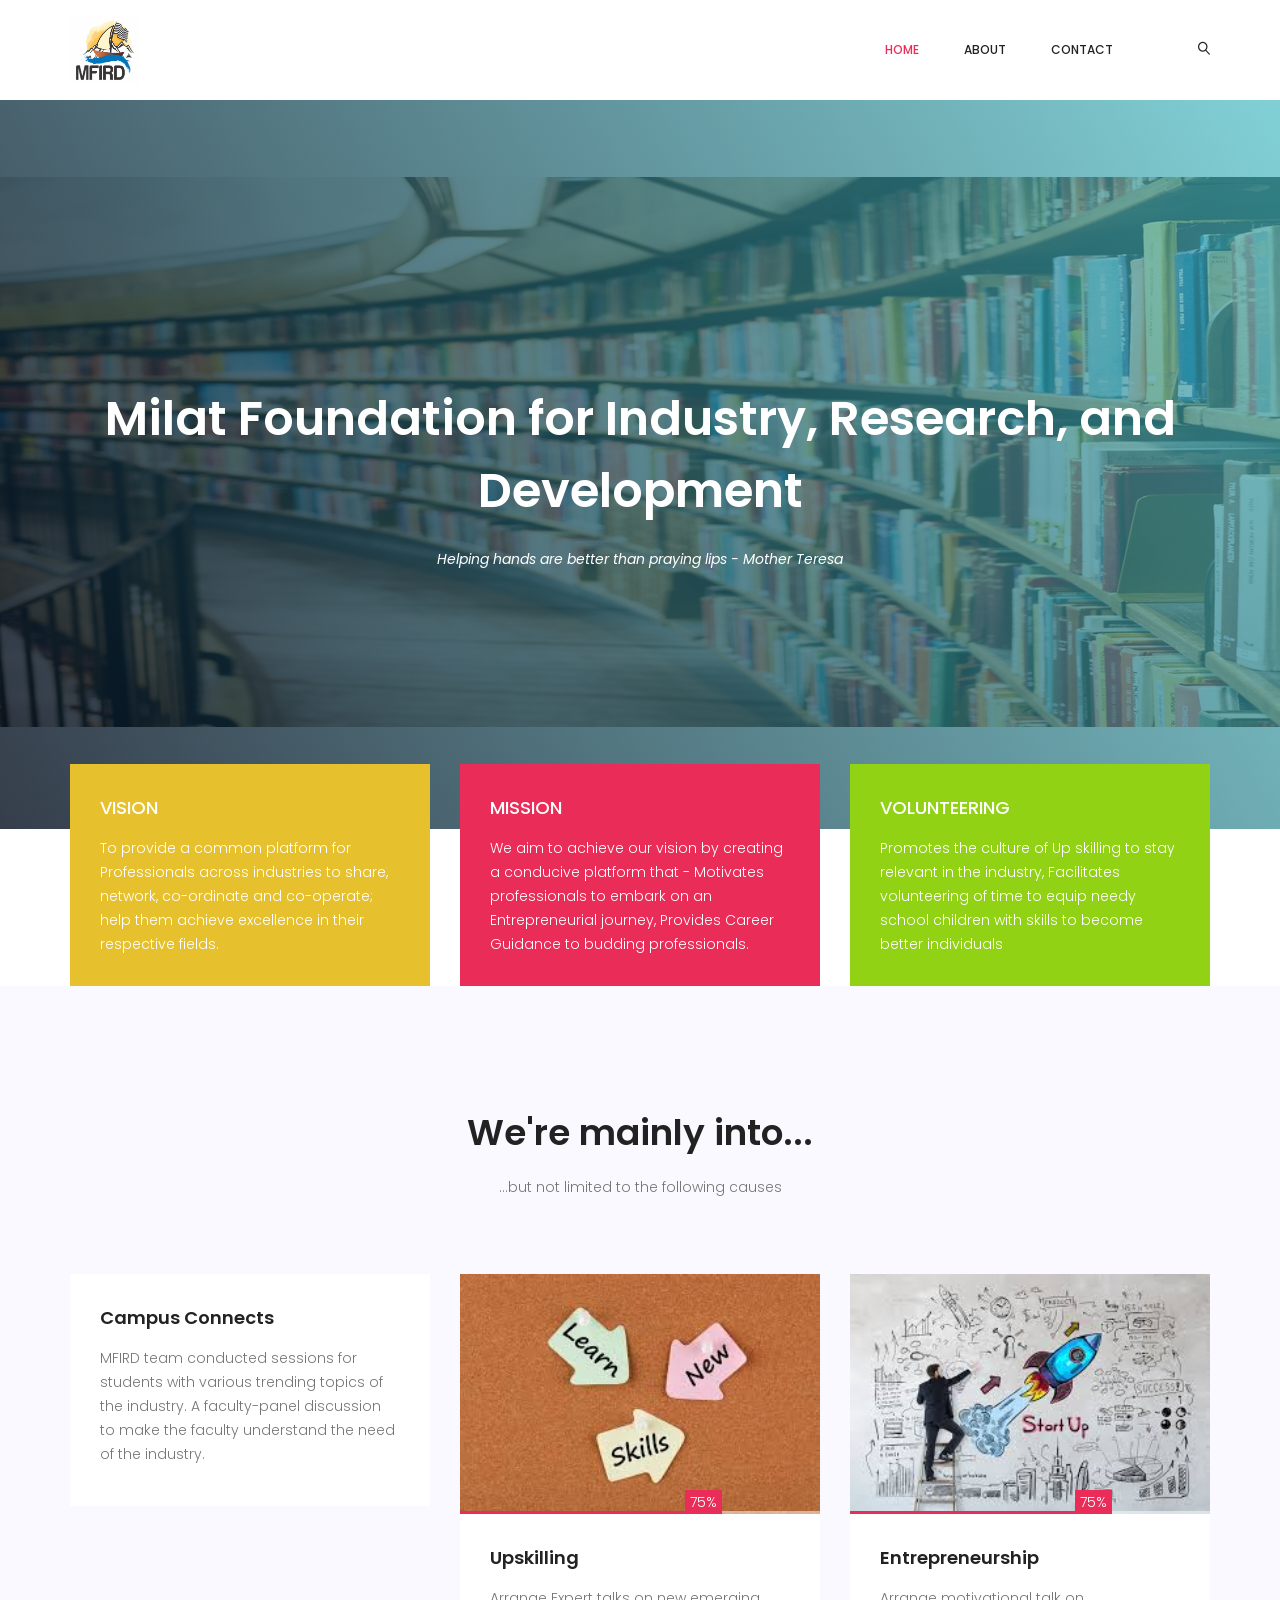
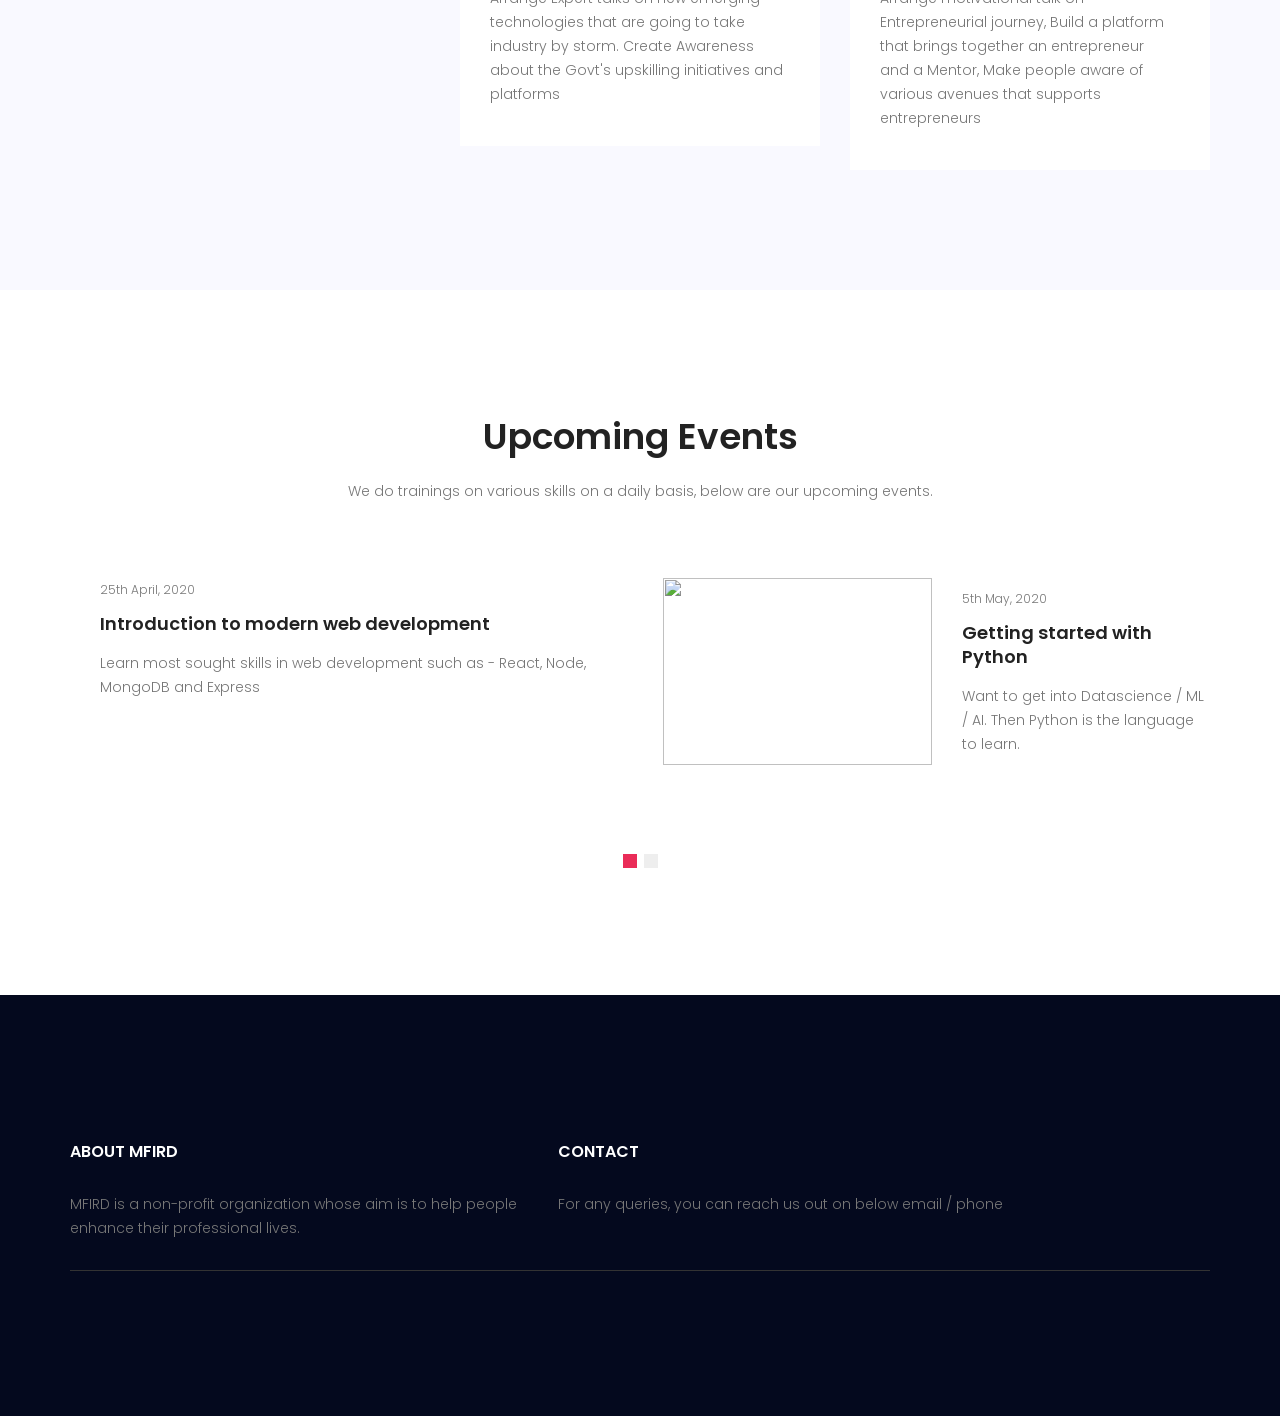
==== index.html @ f506bc78 "updated images and content" ====
<!DOCTYPE html>
<html lang="en">
  <head>
    <!-- Required meta tags -->
    <meta charset="utf-8" />
    <meta
      name="viewport"
      content="width=device-width, initial-scale=1, shrink-to-fit=no"
    />
    <link rel="icon" href="img/favicon.png" type="image/png" />
    <title>
      MFIRD - Milat Foundation for Industry, Research, and Development
    </title>
    <!-- Bootstrap CSS -->
    <link rel="stylesheet" href="css/bootstrap.css" />
    <link rel="stylesheet" href="vendors/linericon/style.css" />
    <link rel="stylesheet" href="css/font-awesome.min.css" />
    <link rel="stylesheet" href="vendors/owl-carousel/owl.carousel.min.css" />
    <link rel="stylesheet" href="vendors/lightbox/simpleLightbox.css" />
    <link rel="stylesheet" href="vendors/nice-select/css/nice-select.css" />
    <link rel="stylesheet" href="vendors/animate-css/animate.css" />
    <!-- main css -->
    <link rel="stylesheet" href="css/style.css" />
    <link rel="stylesheet" href="css/responsive.css" />
  </head>
  <body>
    <!--================Header Menu Area =================-->
    <header class="header_area">
      <div class="main_menu">
        <nav class="navbar navbar-expand-lg navbar-light">
          <div class="container">
            <!-- Brand and toggle get grouped for better mobile display -->
            <a class="navbar-brand logo_h" href="index.html"
              ><img src="img/logo.png" alt="" width="70px" height="70px"
            /></a>
            <button
              class="navbar-toggler"
              type="button"
              data-toggle="collapse"
              data-target="#navbarSupportedContent"
              aria-controls="navbarSupportedContent"
              aria-expanded="false"
              aria-label="Toggle navigation"
            >
              <span class="icon-bar"></span>
              <span class="icon-bar"></span>
              <span class="icon-bar"></span>
            </button>
            <!-- Collect the nav links, forms, and other content for toggling -->
            <div
              class="collapse navbar-collapse offset"
              id="navbarSupportedContent"
            >
              <ul class="nav navbar-nav menu_nav ml-auto">
                <li class="nav-item active">
                  <a class="nav-link" href="index.html">Home</a>
                </li>
                <li class="nav-item">
                  <a class="nav-link" href="#footer">About</a>
                </li>

                <li class="nav-item">
                  <a class="nav-link" href="#footer">Contact</a>
                </li>
              </ul>
              <ul class="nav navbar-nav navbar-right">
                <li class="nav-item">
                  <a href="#" class="search"
                    ><i class="lnr lnr-magnifier"></i
                  ></a>
                </li>
              </ul>
            </div>
          </div>
        </nav>
      </div>
    </header>
    <!--================Header Menu Area =================-->

    <!--================Home Banner Area =================-->
    <section class="home_banner_area">
      <div class="banner_inner d-flex align-items-center">
        <div
          class="overlay bg-parallax"
          data-stellar-ratio="0.9"
          data-stellar-vertical-offset="0"
          data-background=""
        ></div>
        <div class="container">
          <div class="banner_content text-center">
            <h3>Milat Foundation for Industry, Research, and Development</h3>
            <strong
              ><em>
                Helping hands are better than praying lips - Mother Teresa
              </em></strong
            >
          </div>
        </div>
      </div>
      <div class="donation_area">
        <div class="container">
          <div class="row donation_inner">
            <div class="col-lg-4">
              <div class="dontation_item yellow">
                <div class="media">
                  <div class="media-body">
                    <h4>Vision</h4>
                    <p>
                      To provide a common platform for Professionals across
                      industries to share, network, co-ordinate and co-operate;
                      help them achieve excellence in their respective fields.
                    </p>
                  </div>
                  <!-- <div class="d-flex">
                    <h3>$2.5M</h3>
                  </div> -->
                </div>
              </div>
            </div>
            <div class="col-lg-4">
              <div class="dontation_item pink">
                <div class="media">
                  <div class="media-body">
                    <h4>Mission</h4>
                    <p>
                      We aim to achieve our vision by creating a conducive
                      platform that - Motivates professionals to embark on an
                      Entrepreneurial journey, Provides Career Guidance to
                      budding professionals.
                    </p>
                  </div>
                </div>
              </div>
            </div>
            <div class="col-lg-4">
              <div class="dontation_item green">
                <div class="media">
                  <div class="media-body">
                    <h4>Volunteering</h4>
                    <p>
                      Promotes the culture of Up skilling to stay relevant in
                      the industry, Facilitates volunteering of time to equip
                      needy school children with skills to become better
                      individuals
                    </p>
                  </div>
                </div>
              </div>
            </div>
          </div>
        </div>
      </div>
    </section>
    <!--================End Home Banner Area =================-->

    <!--================Welcome Area =================-->
    <!-- <section class="welcome_area p_120">
      <div class="container">
        <div class="row welcome_inner">
          <div class="col-lg-6">
            <div class="welcome_text">
              <h4>Welcome to MFIRD</h4>
              <p>
                inappropriate behavior is often laughed off as “boys will be
                boys,” women face higher conduct standards especially in the
                workplace. That’s why it’s crucial that, as women, our behavior
                on the job is beyond reproach. inappropriate behavior is often
                laughed.
              </p>
              <div class="row">
                <div class="col-sm-4">
                  <div class="wel_item">
                    <i class="lnr lnr-database"></i>
                    <h4>$2.5M</h4>
                    <p>Total Donation</p>
                  </div>
                </div>
                <div class="col-sm-4">
                  <div class="wel_item">
                    <i class="lnr lnr-book"></i>
                    <h4>1465</h4>
                    <p>Total Projects</p>
                  </div>
                </div>
                <div class="col-sm-4">
                  <div class="wel_item">
                    <i class="lnr lnr-users"></i>
                    <h4>3965</h4>
                    <p>Total Volunteers</p>
                  </div>
                </div>
              </div>
            </div>
          </div>
          <div class="col-lg-6">
            <div class="welcome_img">
              <img class="img-fluid" src="img/welcome-img.jpg" alt="" />
            </div>
          </div>
        </div>
      </div>
    </section> -->
    <!--================End Welcome Area =================-->

    <!--================Causes Area =================-->
    <section class="causes_area p_120">
      <div class="container">
        <div class="main_title">
          <h2>We're mainly into...</h2>
          <p>
            ...but not limited to the following causes
          </p>
        </div>
        <div class="causes_slider owl-carousel">
          <div class="item">
            <div class="causes_item">
              <div class="causes_img">
                <img
                  class="img-fluid"
                  src="https://encrypted-tbn0.gstatic.com/images?q=tbn%3AANd9GcSnW6VqRsx57xWehWd-14Gj8EfPF8Duj2B5ZmjjX2thns8sEFFL&usqp=CAU"
                  alt=""
                />
                <div class="c_parcent">
                  <span></span>
                </div>
              </div>
              <div class="causes_text">
                <h4>Campus Connects</h4>
                <p>
                  MFIRD team conducted sessions for students with various
                  trending topics of the industry. A faculty-panel discussion to
                  make the faculty understand the need of the industry.
                </p>
              </div>
              <!-- <div class="causes_bottom">
                <a href="#">Raised: $50,689</a>
                <a href="#">Total Need: $500k</a>
              </div> -->
            </div>
          </div>
          <div class="item">
            <div class="causes_item">
              <div class="causes_img">
                <img
                  class="img-fluid"
                  src="[data-uri]"
                  alt=""
                />
                <div class="c_parcent">
                  <span></span>
                </div>
              </div>
              <div class="causes_text">
                <h4>Upskilling</h4>
                <p>
                  Arrange Expert talks on new emerging technologies that are
                  going to take industry by storm. Create Awareness about the
                  Govt's upskilling initiatives and platforms
                </p>
              </div>
              <!-- <div class="causes_bottom">
                <a href="#">Raised: $50,689</a>
                <a href="#">Total Need: $500k</a>
              </div> -->
            </div>
          </div>
          <div class="item">
            <div class="causes_item">
              <div class="causes_img">
                <img
                  class="img-fluid"
                  src="[data-uri]"
                  alt=""
                />
                <div class="c_parcent">
                  <span></span>
                </div>
              </div>
              <div class="causes_text">
                <h4>Entrepreneurship</h4>
                <p>
                  Arrange motivational talk on Entrepreneurial journey, Build a
                  platform that brings together an entrepreneur and a Mentor,
                  Make people aware of various avenues that supports
                  entrepreneurs
                </p>
              </div>
              <!-- <div class="causes_bottom">
                <a href="#">Raised: $50,689</a>
                <a href="#">Total Need: $500k</a>
              </div> -->
            </div>
          </div>
        </div>
      </div>
    </section>
    <!--================End Causes Area =================-->

    <!--================Feature Area =================-->
    <!-- <section class="feature_area p_120">
      <div
        class="overlay bg-parallax"
        data-stellar-ratio="0.9"
        data-stellar-vertical-offset="0"
        data-background=""
      ></div>
      <div class="container">
        <div class="white_title">
          <h2>Our Key Features</h2>
          <p>
            The French Revolution constituted for the conscience of the dominant
            aristocratic class a fall from innocence, and upturning of the
            natural chain of events that resounded.
          </p>
        </div>
        <div class="row feature_inner">
          <div class="col-lg-4">
            <div class="feature_item">
              <i class="lnr lnr-diamond"></i>
              <h4>Sponsorship</h4>
              <p>
                The French Revolutioncons tituted for the conscience of the
                dominant. aristocr atic class a fall from.
              </p>
            </div>
          </div>
          <div class="col-lg-4">
            <div class="feature_item">
              <i class="lnr lnr-coffee-cup"></i>
              <h4>Donate Amount</h4>
              <p>
                The French Revolutioncons tituted for the conscience of the
                dominant. aristocr atic class a fall from.
              </p>
            </div>
          </div>
          <div class="col-lg-4">
            <div class="feature_item">
              <i class="lnr lnr-wheelchair"></i>
              <h4>Become a Volunteer</h4>
              <p>
                The French Revolutioncons tituted for the conscience of the
                dominant. aristocr atic class a fall from.
              </p>
            </div>
          </div>
        </div>
      </div>
    </section> -->
    <!--================End Feature Area =================-->

    <!--================Event Area =================-->
    <section class="event_area p_120">
      <div class="container">
        <div class="main_title">
          <h2>Upcoming Events</h2>
          <p>
            We do trainings on various skills on a daily basis, below are our
            upcoming events.
          </p>
        </div>
        <div class="event_slider owl-carousel">
          <div class="item">
            <div class="event_item">
              <div class="media">
                <div class="d-flex">
                  <img
                    src="https://encrypted-tbn0.gstatic.com/images?q=tbn%3AANd9GcTiH41qic3zKCAn82BoVUAC78SVMMmfZrrcX10XtluylK_Kvw8k&usqp=CAU"
                    alt=""
                  />
                </div>
                <div class="media-body">
                  <a href="#">25th April, 2020</a>
                  <a href="event-details.html"
                    ><h4>Introduction to modern web development</h4></a
                  >
                  <p>
                    Learn most sought skills in web development such as - React,
                    Node, MongoDB and Express
                  </p>
                </div>
              </div>
            </div>
          </div>
          <div class="item">
            <div class="event_item">
              <div class="media">
                <div class="d-flex">
                  <img
                    src="https://encrypted-tbn0.gstatic.com/images?q=tbn%3AANd9GcQXhdmjZXWXWd3ZYklazaaqPcRksCXekVZwYDDXlwvmF8J8y0pe&usqp=CAU"
                    alt=""
                    width="269px"
                    height="187px"
                  />
                </div>
                <div class="media-body">
                  <a href="#">5th May, 2020</a>
                  <a href="#"><h4>Getting started with Python</h4></a>
                  <p>
                    Want to get into Datascience / ML / AI. Then Python is the
                    language to learn.
                  </p>
                </div>
              </div>
            </div>
          </div>
          <div class="item">
            <div class="event_item">
              <div class="media">
                <div class="d-flex">
                  <img
                    src="[data-uri]"
                    alt=""
                    width="269px"
                    height="187px"
                  />
                </div>
                <div class="media-body">
                  <a href="#">10th May, 2020</a>
                  <a href="#"><h4>Cracking the codes - Ethical Hacking</h4></a>
                  <p>
                    Interested in peneteration testing / vulnerability checks of
                    various apps? Then this course gives an hands on
                    introduction for the same
                  </p>
                </div>
              </div>
            </div>
          </div>
        </div>
      </div>
    </section>
    <!--================End Event Area =================-->

    <!--================Testimonials Area =================-->
    <!-- <section class="testimonials_area p_120">
      <div class="container">
        <div class="row testimonials_inner">
          <div class="col-lg-4">
            <div class="testi_left_text">
              <h4>Testimonial from our Donors</h4>
              <p>
                Las Vegas has more than 100,000 hotel rooms to choose from.
                There is something for every budget, and enough.
              </p>
            </div>
          </div>
          <div class="col-lg-8">
            <div class="testi_slider owl-carousel">
              <div class="item">
                <div class="testi_item">
                  <img src="img/testimonials/testi-1.png" alt="" />
                  <p>
                    It won’t be a bigger problem to find one video game lover in
                    your neighbor. Since the introduction of Virtual Game, it
                    has been achieving great heights so far as its
                  </p>
                  <h4>Cordelia Barton</h4>
                  <h6>CEO at Google</h6>
                </div>
              </div>
              <div class="item">
                <div class="testi_item">
                  <img src="img/testimonials/testi-2.png" alt="" />
                  <p>
                    It won’t be a bigger problem to find one video game lover in
                    your neighbor. Since the introduction of Virtual Game, it
                    has been achieving great heights so far as its
                  </p>
                  <h4>Cordelia Barton</h4>
                  <h6>CEO at Google</h6>
                </div>
              </div>
              <div class="item">
                <div class="testi_item">
                  <img src="img/testimonials/testi-1.png" alt="" />
                  <p>
                    It won’t be a bigger problem to find one video game lover in
                    your neighbor. Since the introduction of Virtual Game, it
                    has been achieving great heights so far as its
                  </p>
                  <h4>Cordelia Barton</h4>
                  <h6>CEO at Google</h6>
                </div>
              </div>
              <div class="item">
                <div class="testi_item">
                  <img src="img/testimonials/testi-2.png" alt="" />
                  <p>
                    It won’t be a bigger problem to find one video game lover in
                    your neighbor. Since the introduction of Virtual Game, it
                    has been achieving great heights so far as its
                  </p>
                  <h4>Cordelia Barton</h4>
                  <h6>CEO at Google</h6>
                </div>
              </div>
              <div class="item">
                <div class="testi_item">
                  <img src="img/testimonials/testi-1.png" alt="" />
                  <p>
                    It won’t be a bigger problem to find one video game lover in
                    your neighbor. Since the introduction of Virtual Game, it
                    has been achieving great heights so far as its
                  </p>
                  <h4>Cordelia Barton</h4>
                  <h6>CEO at Google</h6>
                </div>
              </div>
              <div class="item">
                <div class="testi_item">
                  <img src="img/testimonials/testi-2.png" alt="" />
                  <p>
                    It won’t be a bigger problem to find one video game lover in
                    your neighbor. Since the introduction of Virtual Game, it
                    has been achieving great heights so far as its
                  </p>
                  <h4>Cordelia Barton</h4>
                  <h6>CEO at Google</h6>
                </div>
              </div>
            </div>
          </div>
        </div>
      </div>
    </section> -->
    <!--================End Testimonials Area =================-->

    <!--================Clients Logo Area =================-->
    <!-- <section class="clients_logo_area">
      <div class="container">
        <div class="clients_slider owl-carousel">
          <div class="item">
            <img src="img/clients-logo/c-logo-1.png" alt="" />
          </div>
          <div class="item">
            <img src="img/clients-logo/c-logo-2.png" alt="" />
          </div>
          <div class="item">
            <img src="img/clients-logo/c-logo-3.png" alt="" />
          </div>
          <div class="item">
            <img src="img/clients-logo/c-logo-4.png" alt="" />
          </div>
          <div class="item">
            <img src="img/clients-logo/c-logo-5.png" alt="" />
          </div>
        </div>
      </div>
    </section> -->
    <!--================End Clients Logo Area =================-->

    <!--================ start footer Area  =================-->
    <footer class="footer-area section_gap" id="footer">
      <div class="container">
        <div class="row">
          <div class="col-lg-5 col-md-6 col-sm-6">
            <div class="single-footer-widget">
              <h6 class="footer_title">About MFIRD</h6>
              <p>
                MFIRD is a non-profit organization whose aim is to help people
                enhance their professional lives.
              </p>
            </div>
          </div>

          <div class="col-lg- col-md-6 col-sm-6">
            <div class="single-footer-widget">
              <h6 class="footer_title">Contact</h6>
              <p>
                For any queries, you can reach us out on below email / phone
              </p>
            </div>
          </div>
        </div>
        <div class="border_line"></div>
      </div>
    </footer>
    <!--================ End footer Area  =================-->

    <!-- Optional JavaScript -->
    <!-- jQuery first, then Popper.js, then Bootstrap JS -->
    <script src="js/jquery-3.2.1.min.js"></script>
    <script src="js/popper.js"></script>
    <script src="js/bootstrap.min.js"></script>
    <script src="js/stellar.js"></script>
    <script src="vendors/lightbox/simpleLightbox.min.js"></script>
    <script src="vendors/nice-select/js/jquery.nice-select.min.js"></script>
    <script src="vendors/isotope/imagesloaded.pkgd.min.js"></script>
    <script src="vendors/isotope/isotope-min.js"></script>
    <script src="vendors/owl-carousel/owl.carousel.min.js"></script>
    <script src="js/jquery.ajaxchimp.min.js"></script>
    <script src="js/mail-script.js"></script>
    <script src="js/theme.js"></script>
  </body>
</html>
---- vendors/linericon/style.css ----
@font-face {
	font-family: 'Linearicons-Free';
	src:url('fonts/Linearicons-Free.eot?w118d');
	src:url('fonts/Linearicons-Free.eot?#iefixw118d') format('embedded-opentype'),
		url('fonts/Linearicons-Free.woff2?w118d') format('woff2'),
		url('fonts/Linearicons-Free.woff?w118d') format('woff'),
		url('fonts/Linearicons-Free.ttf?w118d') format('truetype'),
		url('fonts/Linearicons-Free.svg?w118d#Linearicons-Free') format('svg');
	font-weight: normal;
	font-style: normal;
}

.lnr {
	font-family: 'Linearicons-Free';
	speak: none;
	font-style: normal;
	font-weight: normal;
	font-variant: normal;
	text-transform: none;
	line-height: 1;

	/* Better Font Rendering =========== */
	-webkit-font-smoothing: antialiased;
	-moz-osx-font-smoothing: grayscale;
}

.lnr-home:before {
	content: "\e800";
}
.lnr-apartment:before {
	content: "\e801";
}
.lnr-pencil:before {
	content: "\e802";
}
.lnr-magic-wand:before {
	content: "\e803";
}
.lnr-drop:before {
	content: "\e804";
}
.lnr-lighter:before {
	content: "\e805";
}
.lnr-poop:before {
	content: "\e806";
}
.lnr-sun:before {
	content: "\e807";
}
.lnr-moon:before {
	content: "\e808";
}
.lnr-cloud:before {
	content: "\e809";
}
.lnr-cloud-upload:before {
	content: "\e80a";
}
.lnr-cloud-download:before {
	content: "\e80b";
}
.lnr-cloud-sync:before {
	content: "\e80c";
}
.lnr-cloud-check:before {
	content: "\e80d";
}
.lnr-database:before {
	content: "\e80e";
}
.lnr-lock:before {
	content: "\e80f";
}
.lnr-cog:before {
	content: "\e810";
}
.lnr-trash:before {
	content: "\e811";
}
.lnr-dice:before {
	content: "\e812";
}
.lnr-heart:before {
	content: "\e813";
}
.lnr-star:before {
	content: "\e814";
}
.lnr-star-half:before {
	content: "\e815";
}
.lnr-star-empty:before {
	content: "\e816";
}
.lnr-flag:before {
	content: "\e817";
}
.lnr-envelope:before {
	content: "\e818";
}
.lnr-paperclip:before {
	content: "\e819";
}
.lnr-inbox:before {
	content: "\e81a";
}
.lnr-eye:before {
	content: "\e81b";
}
.lnr-printer:before {
	content: "\e81c";
}
.lnr-file-empty:before {
	content: "\e81d";
}
.lnr-file-add:before {
	content: "\e81e";
}
.lnr-enter:before {
	content: "\e81f";
}
.lnr-exit:before {
	content: "\e820";
}
.lnr-graduation-hat:before {
	content: "\e821";
}
.lnr-license:before {
	content: "\e822";
}
.lnr-music-note:before {
	content: "\e823";
}
.lnr-film-play:before {
	content: "\e824";
}
.lnr-camera-video:before {
	content: "\e825";
}
.lnr-camera:before {
	content: "\e826";
}
.lnr-picture:before {
	content: "\e827";
}
.lnr-book:before {
	content: "\e828";
}
.lnr-bookmark:before {
	content: "\e829";
}
.lnr-user:before {
	content: "\e82a";
}
.lnr-users:before {
	content: "\e82b";
}
.lnr-shirt:before {
	content: "\e82c";
}
.lnr-store:before {
	content: "\e82d";
}
.lnr-cart:before {
	content: "\e82e";
}
.lnr-tag:before {
	content: "\e82f";
}
.lnr-phone-handset:before {
	content: "\e830";
}
.lnr-phone:before {
	content: "\e831";
}
.lnr-pushpin:before {
	content: "\e832";
}
.lnr-map-marker:before {
	content: "\e833";
}
.lnr-map:before {
	content: "\e834";
}
.lnr-location:before {
	content: "\e835";
}
.lnr-calendar-full:before {
	content: "\e836";
}
.lnr-keyboard:before {
	content: "\e837";
}
.lnr-spell-check:before {
	content: "\e838";
}
.lnr-screen:before {
	content: "\e839";
}
.lnr-smartphone:before {
	content: "\e83a";
}
.lnr-tablet:before {
	content: "\e83b";
}
.lnr-laptop:before {
	content: "\e83c";
}
.lnr-laptop-phone:before {
	content: "\e83d";
}
.lnr-power-switch:before {
	content: "\e83e";
}
.lnr-bubble:before {
	content: "\e83f";
}
.lnr-heart-pulse:before {
	content: "\e840";
}
.lnr-construction:before {
	content: "\e841";
}
.lnr-pie-chart:before {
	content: "\e842";
}
.lnr-chart-bars:before {
	content: "\e843";
}
.lnr-gift:before {
	content: "\e844";
}
.lnr-diamond:before {
	content: "\e845";
}
.lnr-linearicons:before {
	content: "\e846";
}
.lnr-dinner:before {
	content: "\e847";
}
.lnr-coffee-cup:before {
	content: "\e848";
}
.lnr-leaf:before {
	content: "\e849";
}
.lnr-paw:before {
	content: "\e84a";
}
.lnr-rocket:before {
	content: "\e84b";
}
.lnr-briefcase:before {
	content: "\e84c";
}
.lnr-bus:before {
	content: "\e84d";
}
.lnr-car:before {
	content: "\e84e";
}
.lnr-train:before {
	content: "\e84f";
}
.lnr-bicycle:before {
	content: "\e850";
}
.lnr-wheelchair:before {
	content: "\e851";
}
.lnr-select:before {
	content: "\e852";
}
.lnr-earth:before {
	content: "\e853";
}
.lnr-smile:before {
	content: "\e854";
}
.lnr-sad:before {
	content: "\e855";
}
.lnr-neutral:before {
	content: "\e856";
}
.lnr-mustache:before {
	content: "\e857";
}
.lnr-alarm:before {
	content: "\e858";
}
.lnr-bullhorn:before {
	content: "\e859";
}
.lnr-volume-high:before {
	content: "\e85a";
}
.lnr-volume-medium:before {
	content: "\e85b";
}
.lnr-volume-low:before {
	content: "\e85c";
}
.lnr-volume:before {
	content: "\e85d";
}
.lnr-mic:before {
	content: "\e85e";
}
.lnr-hourglass:before {
	content: "\e85f";
}
.lnr-undo:before {
	content: "\e860";
}
.lnr-redo:before {
	content: "\e861";
}
.lnr-sync:before {
	content: "\e862";
}
.lnr-history:before {
	content: "\e863";
}
.lnr-clock:before {
	content: "\e864";
}
.lnr-download:before {
	content: "\e865";
}
.lnr-upload:before {
	content: "\e866";
}
.lnr-enter-down:before {
	content: "\e867";
}
.lnr-exit-up:before {
	content: "\e868";
}
.lnr-bug:before {
	content: "\e869";
}
.lnr-code:before {
	content: "\e86a";
}
.lnr-link:before {
	content: "\e86b";
}
.lnr-unlink:before {
	content: "\e86c";
}
.lnr-thumbs-up:before {
	content: "\e86d";
}
.lnr-thumbs-down:before {
	content: "\e86e";
}
.lnr-magnifier:before {
	content: "\e86f";
}
.lnr-cross:before {
	content: "\e870";
}
.lnr-menu:before {
	content: "\e871";
}
.lnr-list:before {
	content: "\e872";
}
.lnr-chevron-up:before {
	content: "\e873";
}
.lnr-chevron-down:before {
	content: "\e874";
}
.lnr-chevron-left:before {
	content: "\e875";
}
.lnr-chevron-right:before {
	content: "\e876";
}
.lnr-arrow-up:before {
	content: "\e877";
}
.lnr-arrow-down:before {
	content: "\e878";
}
.lnr-arrow-left:before {
	content: "\e879";
}
.lnr-arrow-right:before {
	content: "\e87a";
}
.lnr-move:before {
	content: "\e87b";
}
.lnr-warning:before {
	content: "\e87c";
}
.lnr-question-circle:before {
	content: "\e87d";
}
.lnr-menu-circle:before {
	content: "\e87e";
}
.lnr-checkmark-circle:before {
	content: "\e87f";
}
.lnr-cross-circle:before {
	content: "\e880";
}
.lnr-plus-circle:before {
	content: "\e881";
}
.lnr-circle-minus:before {
	content: "\e882";
}
.lnr-arrow-up-circle:before {
	content: "\e883";
}
.lnr-arrow-down-circle:before {
	content: "\e884";
}
.lnr-arrow-left-circle:before {
	content: "\e885";
}
.lnr-arrow-right-circle:before {
	content: "\e886";
}
.lnr-chevron-up-circle:before {
	content: "\e887";
}
.lnr-chevron-down-circle:before {
	content: "\e888";
}
.lnr-chevron-left-circle:before {
	content: "\e889";
}
.lnr-chevron-right-circle:before {
	content: "\e88a";
}
.lnr-crop:before {
	content: "\e88b";
}
.lnr-frame-expand:before {
	content: "\e88c";
}
.lnr-frame-contract:before {
	content: "\e88d";
}
.lnr-layers:before {
	content: "\e88e";
}
.lnr-funnel:before {
	content: "\e88f";
}
.lnr-text-format:before {
	content: "\e890";
}
.lnr-text-format-remove:before {
	content: "\e891";
}
.lnr-text-size:before {
	content: "\e892";
}
.lnr-bold:before {
	content: "\e893";
}
.lnr-italic:before {
	content: "\e894";
}
.lnr-underline:before {
	content: "\e895";
}
.lnr-strikethrough:before {
	content: "\e896";
}
.lnr-highlight:before {
	content: "\e897";
}
.lnr-text-align-left:before {
	content: "\e898";
}
.lnr-text-align-center:before {
	content: "\e899";
}
.lnr-text-align-right:before {
	content: "\e89a";
}
.lnr-text-align-justify:before {
	content: "\e89b";
}
.lnr-line-spacing:before {
	content: "\e89c";
}
.lnr-indent-increase:before {
	content: "\e89d";
}
.lnr-indent-decrease:before {
	content: "\e89e";
}
.lnr-pilcrow:before {
	content: "\e89f";
}
.lnr-direction-ltr:before {
	content: "\e8a0";
}
.lnr-direction-rtl:before {
	content: "\e8a1";
}
.lnr-page-break:before {
	content: "\e8a2";
}
.lnr-sort-alpha-asc:before {
	content: "\e8a3";
}
.lnr-sort-amount-asc:before {
	content: "\e8a4";
}
.lnr-hand:before {
	content: "\e8a5";
}
.lnr-pointer-up:before {
	content: "\e8a6";
}
.lnr-pointer-right:before {
	content: "\e8a7";
}
.lnr-pointer-down:before {
	content: "\e8a8";
}
.lnr-pointer-left:before {
	content: "\e8a9";
}
---- vendors/lightbox/simpleLightbox.css ----
.slbOverlay, .slbWrapOuter, .slbWrap {
  position: fixed;
  top: 0;
  right: 0;
  bottom: 0;
  left: 0;
}

.slbOverlay {
  overflow: hidden;
  z-index: 2000;
  background-color: #000;
  opacity: 0.7;
  filter: alpha(opacity=70);
  -webkit-animation: slbOverlay 0.5s;
  -moz-animation: slbOverlay 0.5s;
  animation: slbOverlay 0.5s;
}

.slbWrapOuter {
  overflow-x: hidden;
  overflow-y: auto;
  z-index: 2010;
}

.slbWrap {
  position: absolute;
  text-align: center;
}

.slbWrap:before {
  content: "";
  display: inline-block;
  height: 100%;
  vertical-align: middle;
}

.slbContentOuter {
  display: inline-block;
  vertical-align: middle;
  margin: 0px auto;
  padding: 0 1em;
  box-sizing: border-box;
  z-index: 2020;
  text-align: left;
  max-width: 100%;
}

.slbContentEl .slbContentOuter {
  padding: 5em 1em;
}

.slbContent {
  position: relative;
}

.slbContentEl .slbContent {
  -webkit-animation: slbEnter 0.3s;
  -moz-animation: slbEnter 0.3s;
  animation: slbEnter 0.3s;
  background-color: #fff;
  box-shadow: 0 0.2em 1em rgba(0, 0, 0, 0.4);
}

.slbImageWrap {
  -webkit-animation: slbEnter 0.3s;
  -moz-animation: slbEnter 0.3s;
  animation: slbEnter 0.3s;
  position: relative;
}

.slbImageWrap:after {
  content: "";
  position: absolute;
  left: 0;
  right: 0;
  top: 5em;
  bottom: 5em;
  display: block;
  z-index: -1;
  box-shadow: 0 0.2em 1em rgba(0, 0, 0, 0.6);
  background-color: #FFF;
}

.slbImage {
  width: auto;
  max-width: 100%;
  height: auto;
  display: block;
  line-height: 0;
  box-sizing: border-box;
  padding: 5em 0;
  margin: 0 auto;
}

.slbCaption {
  display: inline-block;
  max-width: 100%;
  overflow: hidden;
  text-overflow: ellipsis;
  white-space: nowrap;
  word-wrap: normal;
  font-size: 1.4em;
  position: absolute;
  left: 0;
  right: 0;
  bottom: 0;
  padding: 0.71429em 0;
  color: #fff;
  color: rgba(255, 255, 255, 0.7);
  text-align: center;
}

.slbCloseBtn, .slbArrow {
  margin: 0;
  padding: 0;
  border: 0;
  cursor: pointer;
  background: none;
}

.slbCloseBtn::-moz-focus-inner, .slbArrow::-moz-focus-inner {
  padding: 0;
  border: 0;
}

.slbCloseBtn:hover, .slbArrow:hover {
  opacity: 0.5;
}

.slbCloseBtn:active, .slbArrow:active {
  opacity: 0.8;
}

.slbCloseBtn {
  -webkit-animation: slbEnter 0.3s;
  -moz-animation: slbEnter 0.3s;
  animation: slbEnter 0.3s;
  font-size: 3em;
  width: 1.66667em;
  height: 1.66667em;
  line-height: 1.66667em;
  position: absolute;
  right: -0.33333em;
  top: 0;
  color: #fff;
  color: rgba(255, 255, 255, 0.7);
  text-align: center;
    outline: none;
    box-shadow: none;
}

.slbLoading .slbCloseBtn {
  display: none;
}

.slbLoadingText {
  font-size: 1.4em;
  color: #fff;
  color: rgba(255, 255, 255, 0.9);
}

.slbArrows {
  position: fixed;
  top: 50%;
  left: 0;
  right: 0;
}

.slbLoading .slbArrows {
  display: none;
}

.slbArrow {
  position: absolute;
  top: 50%;
  margin-top: -5em;
  width: 5em;
  height: 10em;
  opacity: 0.7;
  text-indent: -999em;
  overflow: hidden;
    outline: none;
    box-shadow: none;
}

.slbArrow:before {
  content: "";
  position: absolute;
  top: 50%;
  left: 50%;
  margin: -0.8em 0 0 -0.8em;
  border: 0.8em solid transparent;
}

.slbArrow.next {
  right: 0;
}

.slbArrow.next:before {
  border-left-color: #fff;
}

.slbArrow.prev {
  left: 0;
}

.slbArrow.prev:before {
  border-right-color: #fff;
}

.slbIframeCont {
  width: 80em;
  height: 0;
  overflow: hidden;
  padding-top: 56.25%;
  margin: 5em 0;
}

.slbIframe {
  position: absolute;
  top: 0;
  left: 0;
  width: 100%;
  height: 100%;
  box-shadow: 0 0.2em 1em rgba(0, 0, 0, 0.6);
  background: #000;
}

@-webkit-keyframes slbOverlay {
  from {
    opacity: 0;
  }
  to {
    opacity: 0.7;
  }
}

@-moz-keyframes slbOverlay {
  from {
    opacity: 0;
  }
  to {
    opacity: 0.7;
  }
}

@keyframes slbOverlay {
  from {
    opacity: 0;
  }
  to {
    opacity: 0.7;
  }
}

@-webkit-keyframes slbEnter {
  from {
    opacity: 0;
    -webkit-transform: translate3d(0, -1em, 0);
  }
  to {
    opacity: 1;
    -webkit-transform: translate3d(0, 0, 0);
  }
}

@-moz-keyframes slbEnter {
  from {
    opacity: 0;
    -moz-transform: translate3d(0, -1em, 0);
  }
  to {
    opacity: 1;
    -moz-transform: translate3d(0, 0, 0);
  }
}

@keyframes slbEnter {
  from {
    opacity: 0;
    -webkit-transform: translate3d(0, -1em, 0);
    -moz-transform: translate3d(0, -1em, 0);
    -ms-transform: translate3d(0, -1em, 0);
    -o-transform: translate3d(0, -1em, 0);
    transform: translate3d(0, -1em, 0);
  }
  to {
    opacity: 1;
    -webkit-transform: translate3d(0, 0, 0);
    -moz-transform: translate3d(0, 0, 0);
    -ms-transform: translate3d(0, 0, 0);
    -o-transform: translate3d(0, 0, 0);
    transform: translate3d(0, 0, 0);
  }
}
---- css/style.css ----
/*----------------------------------------------------
@File: Default Styles
@Author: Rocky
@URL: http://wethemez.com
Author E-mail: rockybd1995@gmail.com

This file contains the styling for the actual theme, this
is the file you need to edit to change the look of the
theme.
---------------------------------------------------- */
/*=====================================================================
@Template Name: Bitmap
@Author: Rocky
@Developed By: Rocky
@Developer URL: http://rocky.wethemez.com
Author E-mail: rockybd1995@gmail.com

@Default Styles

Table of Content:
01/ Variables
02/ predefin
03/ header
04/ button
05/ banner
06/ breadcrumb
07/ about
08/ team
09/ project 
10/ price 
11/ team 
12/ blog 
13/ video  
14/ features  
15/ career  
16/ contact 
17/ footer

=====================================================================*/
/*----------------------------------------------------*/
/*font Variables*/
/*Color Variables*/
/*=================== fonts ====================*/
@import url("https://fonts.googleapis.com/css?family=Poppins:200,300,400,500,600,700");
/*---------------------------------------------------- */
/*----------------------------------------------------*/
.list {
  list-style: none;
  margin: 0px;
  padding: 0px;
}

a {
  text-decoration: none;
  -webkit-transition: all 0.3s ease-in-out;
  -o-transition: all 0.3s ease-in-out;
  transition: all 0.3s ease-in-out;
}

a:hover,
a:focus {
  text-decoration: none;
  outline: none;
}

.row.m0 {
  margin: 0px;
}

.p0 {
  padding: 0px;
}

.mb_30 {
  margin-bottom: -30px;
}

body {
  line-height: 24px;
  font-size: 14px;
  font-family: "Poppins", sans-serif;
  font-weight: 300;
  color: #777777;
}

h1,
h2,
h3,
h4,
h5,
h6 {
  font-family: "Poppins", sans-serif;
  font-weight: 600;
}

button:focus {
  outline: none;
  -webkit-box-shadow: none;
  box-shadow: none;
}

.p_120 {
  padding-top: 120px;
  padding-bottom: 120px;
}

.mt-25 {
  margin-top: 25px;
}

@media (min-width: 1200px) {
  .container {
    max-width: 1170px;
  }
}

@media (min-width: 1620px) {
  .container.box_1620 {
    max-width: 1650px;
  }
}

/* Main Title Area css
============================================================================================ */
.main_title {
  text-align: center;
  max-width: 690px;
  margin: 0px auto 75px;
}

.main_title h2 {
  font-size: 36px;
  font-family: "Poppins", sans-serif;
  font-weight: 600;
  color: #222222;
  margin-bottom: 15px;
}

.main_title p {
  font-size: 14px;
  line-height: 24px;
  font-family: "Poppins", sans-serif;
  color: #777777;
  margin-bottom: 0px;
}

.white_title {
  text-align: center;
  max-width: 690px;
  margin: 0px auto 75px;
}

.white_title h2 {
  font-size: 36px;
  font-family: "Poppins", sans-serif;
  font-weight: 600;
  color: #fff;
  margin-bottom: 15px;
}

.white_title p {
  font-size: 14px;
  line-height: 24px;
  font-family: "Poppins", sans-serif;
  color: #777777;
  margin-bottom: 0px;
}

/* End Main Title Area css
============================================================================================ */
/*---------------------------------------------------- */
/*----------------------------------------------------*/
.header_area {
  position: absolute;
  width: 100%;
  top: 0;
  left: 0;
  z-index: 99;
  -webkit-transition: background 0.4s, all 0.3s linear;
  -o-transition: background 0.4s, all 0.3s linear;
  transition: background 0.4s, all 0.3s linear;
}

.header_area .navbar {
  background: transparent;
  padding: 0px;
  border: 0px;
  border-radius: 0px;
}

.header_area .navbar .nav .nav-item {
  margin-right: 45px;
}

.header_area .navbar .nav .nav-item .nav-link {
  font: 500 12px/100px "Poppins", sans-serif;
  text-transform: uppercase;
  color: #222222;
  padding: 0px;
  display: inline-block;
}

.header_area .navbar .nav .nav-item .nav-link:after {
  display: none;
}

.header_area .navbar .nav .nav-item:hover .nav-link,
.header_area .navbar .nav .nav-item.active .nav-link {
  color: #ea2c58;
}

.header_area .navbar .nav .nav-item.submenu {
  position: relative;
}

.header_area .navbar .nav .nav-item.submenu ul {
  border: none;
  padding: 0px;
  border-radius: 0px;
  -webkit-box-shadow: none;
  box-shadow: none;
  margin: 0px;
  background: #fff;
}

@media (min-width: 992px) {
  .header_area .navbar .nav .nav-item.submenu ul {
    position: absolute;
    top: 120%;
    left: 0px;
    min-width: 200px;
    text-align: left;
    opacity: 0;
    -webkit-transition: all 300ms ease-in;
    -o-transition: all 300ms ease-in;
    transition: all 300ms ease-in;
    visibility: hidden;
    display: block;
    border: none;
    padding: 0px;
    border-radius: 0px;
  }
}

.header_area .navbar .nav .nav-item.submenu ul:before {
  content: "";
  width: 0;
  height: 0;
  border-style: solid;
  border-width: 10px 10px 0 10px;
  border-color: #eeeeee transparent transparent transparent;
  position: absolute;
  right: 24px;
  top: 45px;
  z-index: 3;
  opacity: 0;
  -webkit-transition: all 400ms linear;
  -o-transition: all 400ms linear;
  transition: all 400ms linear;
}

.header_area .navbar .nav .nav-item.submenu ul .nav-item {
  display: block;
  float: none;
  margin-right: 0px;
  border-bottom: 1px solid #ededed;
  margin-left: 0px;
  -webkit-transition: all 0.4s linear;
  -o-transition: all 0.4s linear;
  transition: all 0.4s linear;
}

.header_area .navbar .nav .nav-item.submenu ul .nav-item .nav-link {
  line-height: 45px;
  color: #222222;
  padding: 0px 30px;
  -webkit-transition: all 150ms linear;
  -o-transition: all 150ms linear;
  transition: all 150ms linear;
  display: block;
  margin-right: 0px;
}

.header_area .navbar .nav .nav-item.submenu ul .nav-item:last-child {
  border-bottom: none;
}

.header_area .navbar .nav .nav-item.submenu ul .nav-item:hover .nav-link {
  background: #ea2c58;
  color: #fff;
}

@media (min-width: 992px) {
  .header_area .navbar .nav .nav-item.submenu:hover ul {
    visibility: visible;
    opacity: 1;
    top: 100%;
  }
}

.header_area .navbar .nav .nav-item.submenu:hover ul .nav-item {
  margin-top: 0px;
}

.header_area .navbar .nav .nav-item:last-child {
  margin-right: 0px;
}

.header_area .navbar .search {
  font-size: 12px;
  line-height: 60px;
  display: inline-block;
  color: #222222;
  margin-left: 85px;
}

.header_area .navbar .search i {
  font-weight: 600;
}

.header_area + section,
.header_area + row,
.header_area + div {
  margin-top: 100px;
}

.header_area.navbar_fixed .main_menu {
  position: fixed;
  width: 100%;
  top: -70px;
  left: 0;
  right: 0;
  background: #fff;
  -webkit-transform: translateY(70px);
  -ms-transform: translateY(70px);
  transform: translateY(70px);
  -webkit-transition: background 500ms ease, -webkit-transform 500ms ease;
  transition: background 500ms ease, -webkit-transform 500ms ease;
  -o-transition: transform 500ms ease, background 500ms ease;
  transition: transform 500ms ease, background 500ms ease;
  transition: transform 500ms ease, background 500ms ease,
    -webkit-transform 500ms ease;
  -webkit-transition: transform 500ms ease, background 500ms ease;
  -webkit-box-shadow: 0px 3px 16px 0px rgba(0, 0, 0, 0.1);
  box-shadow: 0px 3px 16px 0px rgba(0, 0, 0, 0.1);
}

.top_menu {
  border-bottom: 1px solid #eeeeee;
}

.top_menu .header_social li {
  display: inline-block;
  margin-right: 15px;
}

.top_menu .header_social li a {
  font-size: 12px;
  color: #ccc;
  display: inline-block;
  line-height: 45px;
  -webkit-transition: all 300ms linear 0s;
  -o-transition: all 300ms linear 0s;
  transition: all 300ms linear 0s;
}

.top_menu .header_social li:last-child {
  margin-right: 0px;
}

.top_menu .header_social li:hover a {
  color: #ea2c58;
}

.top_menu .ac_btn {
  line-height: 28px;
  border: 1px solid #eeeeee;
  display: inline-block;
  background: #f9f9ff;
  padding: 0px 19px;
  font-size: 12px;
  font-family: "Poppins", sans-serif;
  font-weight: 500;
  color: #777777;
  -webkit-transition: all 300ms linear 0s;
  -o-transition: all 300ms linear 0s;
  transition: all 300ms linear 0s;
  margin-right: 1px;
  margin-top: 8px;
}

.top_menu .ac_btn:hover {
  background: #ea2c58;
  color: #fff;
  border-color: #ea2c58;
}

.top_menu .dn_btn {
  line-height: 28px;
  border: 1px solid #ea2c58;
  display: inline-block;
  background: #ea2c58;
  padding: 0px 19px;
  font-size: 12px;
  font-family: "Poppins", sans-serif;
  font-weight: 500;
  color: #fff;
  -webkit-transition: all 300ms linear 0s;
  -o-transition: all 300ms linear 0s;
  transition: all 300ms linear 0s;
}

.top_menu .dn_btn:hover {
  background: transparent;
  color: #777777;
  border-color: #ea2c58;
}

.top_menu .lan_pack {
  height: 30px;
  border: 1px solid #eeeeee;
  border-radius: 0px;
  line-height: 28px;
  font-size: 12px;
  font-family: "Poppins", sans-serif;
  font-weight: 500;
  padding-left: 19px;
  padding-right: 36px;
  color: #777777;
  background: #f9f9ff;
  margin-right: 5px;
  margin-top: 8px;
}

.top_menu .lan_pack .current {
  color: #777777;
}

.top_menu .lan_pack:after {
  content: "\f0d7";
  border: none !important;
  font: normal normal normal 12px/1 FontAwesome;
  -webkit-transform: rotate(0deg);
  -ms-transform: rotate(0deg);
  transform: rotate(0deg);
  height: auto;
  margin-top: -6px;
  right: 20px;
}

/*---------------------------------------------------- */
/*----------------------------------------------------*/
/* Home Banner Area css
============================================================================================ */
.home_banner_area {
  position: relative;
  z-index: 1;
  min-height: 754px;
}

.home_banner_area .banner_inner {
  position: relative;
  overflow: hidden;
  width: 100%;
  min-height: 754px;
}

.home_banner_area .banner_inner .overlay {
  background: linear-gradient(
      60deg,
      rgba(2, 12, 29, 0.795),
      rgba(67, 184, 192, 0.673) 98%
    ),
    url("../img/banner/home-banner.jpg") no-repeat 50%;
  position: absolute;
  left: 0;
  right: 0;
  top: 0;
  height: 100%;
  bottom: 0;
  z-index: -1;
}

.home_banner_area .banner_inner .banner_content {
  color: #fff;
}

.home_banner_area .banner_inner .banner_content h5 {
  text-transform: uppercase;
  font-family: "Poppins", sans-serif;
  font-size: 14px;
  font-weight: normal;
  margin-bottom: 15px;
}

.home_banner_area .banner_inner .banner_content h3 {
  font-size: 48px;
  font-family: "Poppins", sans-serif;
  font-weight: 600;
  margin-bottom: 20px;
}

.home_banner_area .banner_inner .banner_content p {
  font-size: 14px;
  line-height: 24px;
  font-family: "Poppins", sans-serif;
  font-weight: 300;
  margin-bottom: 25px;
}

.home_banner_area .banner_inner .banner_content .white_btn {
  margin-left: 6px;
}

.blog_banner {
  min-height: 780px;
  position: relative;
  z-index: 1;
}

.blog_banner .banner_inner {
  background: #04091e;
  position: relative;
  overflow: hidden;
  width: 100%;
  min-height: 780px;
  z-index: 1;
}

.blog_banner .banner_inner .overlay {
  background: url(../img/banner/banner-2.jpg) no-repeat scroll center center;
  opacity: 0.5;
  height: 125%;
}

.blog_banner .banner_inner .blog_b_text {
  max-width: 700px;
  margin: auto;
  color: #fff;
  margin-top: 90px;
}

.blog_banner .banner_inner .blog_b_text h2 {
  font-size: 60px;
  font-weight: 600;
  font-family: "Poppins", sans-serif;
  line-height: 66px;
  margin-bottom: 15px;
}

.blog_banner .banner_inner .blog_b_text p {
  font-size: 16px;
  margin-bottom: 35px;
}

.banner_area {
  position: relative;
  z-index: 1;
  min-height: 300px;
}

.banner_area .banner_inner {
  position: relative;
  overflow: hidden;
  width: 100%;
  min-height: 300px;
  background: #060b20;
  z-index: 1;
}

.banner_area .banner_inner .overlay {
  background: url(../img/banner/banner.jpg) no-repeat scroll center center;
  position: absolute;
  left: 0;
  right: 0;
  top: 0;
  height: 125%;
  bottom: 0;
  z-index: -1;
  opacity: 0.25;
}

.banner_area .banner_inner .banner_content h2 {
  font-weight: bold;
  color: #fff;
  font-size: 48px;
  font-family: "Poppins", sans-serif;
  margin-bottom: 12px;
  padding-top: 10px;
}

.banner_area .banner_inner .banner_content .page_link a {
  font-size: 14px;
  color: #fff;
  font-family: "Poppins", sans-serif;
  margin-right: 32px;
  position: relative;
}

.banner_area .banner_inner .banner_content .page_link a:before {
  content: "\e87a";
  font-family: "Linearicons-Free";
  position: absolute;
  right: -25px;
  top: 50%;
  -webkit-transform: translateY(-50%);
  -ms-transform: translateY(-50%);
  transform: translateY(-50%);
}

.banner_area .banner_inner .banner_content .page_link a:last-child {
  margin-right: 0px;
}

.banner_area .banner_inner .banner_content .page_link a:last-child:before {
  display: none;
}

.banner_area .banner_inner .banner_content .page_link a:hover {
  color: #ea2c58;
}

/* End Home Banner Area css
============================================================================================ */
/*---------------------------------------------------- */
/*----------------------------------------------------*/
/* Main Button Area css
============================================================================================ */
.main_btn {
  line-height: 40px;
  display: inline-block;
  padding: 0px 30px;
  text-align: center;
  text-transform: uppercase;
  font-family: "Poppins", sans-serif;
  font-weight: 600;
  font-size: 14px;
  background: #ea2c58;
  color: #fff;
  border: 1px solid #ea2c58;
  -webkit-transition: all 300ms linear 0s;
  -o-transition: all 300ms linear 0s;
  transition: all 300ms linear 0s;
}

.main_btn:hover {
  background: transparent;
  color: #ea2c58;
}

.submit_btn {
  line-height: 40px;
  padding: 0px 30px;
  text-align: center;
  text-transform: uppercase;
  font-family: "Poppins", sans-serif;
  font-weight: 600;
  font-size: 14px;
  background: #ea2c58;
  color: #fff;
  border: 1px solid #ea2c58;
  -webkit-transition: all 300ms linear 0s;
  -o-transition: all 300ms linear 0s;
  transition: all 300ms linear 0s;
  border-radius: 0px;
  display: inline-block;
  width: auto;
}

.submit_btn:hover {
  background: transparent;
  color: #ea2c58;
}

.white_btn {
  border: 1px solid #635e68;
  display: inline-block;
  padding: 0px 30px;
  text-transform: uppercase;
  background: rgba(255, 255, 255, 0.1);
  line-height: 40px;
  color: #fff;
  font-size: 14px;
  font-weight: 600;
  -webkit-transition: all 300ms linear 0s;
  -o-transition: all 300ms linear 0s;
  transition: all 300ms linear 0s;
  font-family: "Poppins", sans-serif;
}

.white_btn:hover {
  color: #fff;
  background: #ea2c58;
  border-color: #ea2c58;
}

.white_bg_btn {
  line-height: 40px;
  display: inline-block;
  padding: 0px 30px;
  text-align: center;
  text-transform: uppercase;
  font-family: "Poppins", sans-serif;
  font-weight: 500;
  font-size: 14px;
  background: #fff;
  color: #222222;
  -webkit-transition: all 300ms linear 0s;
  -o-transition: all 300ms linear 0s;
  transition: all 300ms linear 0s;
}

.white_bg_btn:hover {
  background: #ea2c58;
  color: #fff;
}

/* End Main Button Area css
============================================================================================ */
/*---------------------------------------------------- */
/*----------------------------------------------------*/
/* Donation Box Area css
============================================================================================ */
.donation_area {
  margin-top: -90px;
}

.dontation_item {
  padding: 30px;
}

.dontation_item .media {
  color: #fff;
  vertical-align: middle;
  -ms-flex-item-align: center;
  align-self: center;
}

.dontation_item .media .media-body h4 {
  font-size: 18px;
  font-family: "Poppins", sans-serif;
  font-weight: 500;
  text-transform: uppercase;
  margin-bottom: 15px;
}

.dontation_item .media .media-body p {
  margin-bottom: 0px;
  font-size: 14px;
  line-height: 24px;
  font-weight: 300;
}

.dontation_item .media .d-flex {
  padding-left: 50px;
  vertical-align: middle;
  -ms-flex-item-align: center;
  align-self: center;
  position: relative;
}

.dontation_item .media .d-flex:before {
  content: "";
  height: 120px;
  width: 1px;
  background: #fff;
  position: absolute;
  left: 28px;
  top: -45px;
}

.dontation_item .media .d-flex h3 {
  font-weight: 500;
  font-size: 18px;
  font-family: "Poppins", sans-serif;
}

.yellow {
  background: #e7c12d;
}

.pink {
  background: #ea2c58;
}

.green {
  background: #91d214;
}

/* End Donation Box Area css
============================================================================================ */
/* Welcome Area css
============================================================================================ */
.welcome_area {
  padding-top: 150px;
}

.welcome_inner .welcome_img {
  background: #eeeeee;
  margin-left: 40px;
  padding-left: 30px;
  padding-right: 30px;
  padding-bottom: 30px;
}

.welcome_inner .welcome_img img {
  margin-top: -30px;
}

.welcome_text h4 {
  color: #222222;
  font-family: "Poppins", sans-serif;
  font-size: 36px;
  margin-bottom: 18px;
}

.welcome_text p {
  max-width: 495px;
  line-height: 24px;
  font-family: "Poppins", sans-serif;
  font-size: 14px;
  font-weight: 300;
  margin-bottom: 40px;
}

.wel_item {
  border: 1px solid #eeeeee;
  padding: 30px 25px;
}

.wel_item i {
  font-size: 24px;
  color: #ea2c58;
}

.wel_item h4 {
  font-size: 24px;
  font-family: "Poppins", sans-serif;
  font-weight: 600;
  color: #222222;
  margin-bottom: 5px;
  margin-top: 10px;
}

.wel_item p {
  font-size: 14px;
  font-family: "Poppins", sans-serif;
  color: #777777;
  margin-bottom: 0px;
}

/* End Welcome Area css
============================================================================================ */
/* Feature Area css
============================================================================================ */
.feature_area {
  background: #04091e;
  position: relative;
  overflow: hidden;
  width: 100%;
  min-height: 651px;
  z-index: 1;
}

.feature_area .overlay {
  background: url(../img/feature-bg.jpg) no-repeat scroll center center;
  position: absolute;
  left: 0;
  right: 0;
  top: 0;
  height: 125%;
  bottom: 0;
  z-index: -1;
  opacity: 0.25;
}

.feature_item {
  text-align: center;
  background: rgba(255, 255, 255, 0.1);
  padding: 50px 37px 35px 37px;
  border: 1px solid #6c6d77;
  color: #fff;
}

.feature_item i {
  font-size: 24px;
  margin-bottom: 25px;
  display: inline-block;
}

.feature_item h4 {
  font-size: 18px;
  font-weight: 600;
  color: #fff;
  text-transform: uppercase;
  font-family: "Poppins", sans-serif;
  margin-bottom: 15px;
}

.feature_item p {
  margin-bottom: 0px;
  color: #777777;
}

/* End Feature Area css
============================================================================================ */
/* Donation Form Area css
============================================================================================ */
.donation_f_area {
  overflow: hidden;
}

.dn_left_text .dn_item {
  margin-bottom: 40px;
}

.dn_left_text .dn_item:last-child {
  margin-bottom: 0px;
}

.dn_left_text .dn_item h4 {
  color: #222222;
  font-family: "Poppins", sans-serif;
  font-weight: 600;
  font-size: 20px;
  margin-bottom: 16px;
}

.dn_left_text .dn_item p {
  margin-bottom: 0px;
}

.dn_form_area .donation_form .form-group .donate_select {
  width: 100%;
  padding-top: 0px;
  padding-bottom: 0px;
  border-radius: 0px;
  border: 1px solid #eeeeee;
  height: 40px;
  line-height: 38px;
  padding-left: 20px;
  padding-right: 35px;
}

.dn_form_area .donation_form .form-group .donate_select:after {
  content: "\e874";
  font-family: "Linearicons-Free";
  -webkit-transform: rotate(0deg);
  -ms-transform: rotate(0deg);
  transform: rotate(0deg);
  border: none;
  width: auto;
  margin-top: -18px;
  color: #999999;
  right: 17px;
}

.dn_form_area .donation_form .form-group .donate_select span {
  font-size: 13px;
  color: #999999;
  font-family: "Poppins", sans-serif;
  font-weight: 300;
}

.dn_form_area .donation_form .form-group .donate_select .list {
  border-radius: 0px;
}

.dn_form_area .donation_form .form-group .donate_select .list li {
  font-size: 14px;
  font-family: "Poppins", sans-serif;
  font-weight: 300;
  color: #777777;
}

.dn_form_area .donation_form .form-group input {
  height: 40px;
  border: 1px solid #eeeeee;
  padding: 0px 20px;
  border-radius: 0px;
  font-size: 13px;
  color: #999999;
  font-family: "Poppins", sans-serif;
  font-weight: 300;
}

.dn_form_area .donation_form .form-group input.placeholder {
  font-size: 13px;
  color: #999999;
  font-family: "Poppins", sans-serif;
  font-weight: 300;
}

.dn_form_area .donation_form .form-group input:-moz-placeholder {
  font-size: 13px;
  color: #999999;
  font-family: "Poppins", sans-serif;
  font-weight: 300;
}

.dn_form_area .donation_form .form-group input::-moz-placeholder {
  font-size: 13px;
  color: #999999;
  font-family: "Poppins", sans-serif;
  font-weight: 300;
}

.dn_form_area .donation_form .form-group input::-webkit-input-placeholder {
  font-size: 13px;
  color: #999999;
  font-family: "Poppins", sans-serif;
  font-weight: 300;
}

.dn_form_area .donation_form .form-group textarea {
  height: 120px;
  border: 1px solid #eeeeee;
  padding: 15px 20px;
  border-radius: 0px;
  font-size: 13px;
  color: #999999;
  font-family: "Poppins", sans-serif;
  font-weight: 300;
  resize: none;
}

.dn_form_area .donation_form .form-group textarea.placeholder {
  font-size: 13px;
  color: #999999;
  font-family: "Poppins", sans-serif;
  font-weight: 300;
}

.dn_form_area .donation_form .form-group textarea:-moz-placeholder {
  font-size: 13px;
  color: #999999;
  font-family: "Poppins", sans-serif;
  font-weight: 300;
}

.dn_form_area .donation_form .form-group textarea::-moz-placeholder {
  font-size: 13px;
  color: #999999;
  font-family: "Poppins", sans-serif;
  font-weight: 300;
}

.dn_form_area .donation_form .form-group textarea::-webkit-input-placeholder {
  font-size: 13px;
  color: #999999;
  font-family: "Poppins", sans-serif;
  font-weight: 300;
}

.dn_form_area .donation_form .form-group .submit_btn {
  float: right;
}

.master_card {
  text-align: center;
  margin-top: 75px;
}

.master_card span {
  font-size: 14px;
  font-weight: 300;
  color: #777777;
  padding-right: 15px;
}

/* End Donation Form Area css
============================================================================================ */
/*---------------------------------------------------- */
/*----------------------------------------------------*/
/* Causes Area css
============================================================================================ */
.causes_area {
  background: #f9f9ff;
}

.causes_slider .owl-dots {
  text-align: center;
  margin-top: 80px;
}

.causes_slider .owl-dots .owl-dot {
  height: 14px;
  width: 14px;
  background: #eeeeee;
  display: inline-block;
  margin-right: 7px;
}

.causes_slider .owl-dots .owl-dot:last-child {
  margin-right: 0px;
}

.causes_slider .owl-dots .owl-dot.active {
  background: #ea2c58;
}

.causes_item {
  background: #fff;
}

.causes_item .causes_img {
  position: relative;
}

.causes_item .causes_img .c_parcent {
  position: absolute;
  bottom: 0px;
  width: 100%;
  left: 0px;
  height: 3px;
  background: rgba(255, 255, 255, 0.5);
}

.causes_item .causes_img .c_parcent span {
  width: 70%;
  height: 3px;
  background: #ea2c58;
  position: absolute;
  left: 0px;
  bottom: 0px;
}

.causes_item .causes_img .c_parcent span:before {
  content: "75%";
  position: absolute;
  right: -10px;
  bottom: 0px;
  background: #ea2c58;
  color: #fff;
  padding: 0px 5px;
}

.causes_item .causes_text {
  padding: 30px 35px 40px 30px;
}

.causes_item .causes_text h4 {
  color: #222222;
  font-family: "Poppins", sans-serif;
  font-size: 18px;
  font-weight: 600;
  margin-bottom: 15px;
  cursor: pointer;
}

.causes_item .causes_text h4:hover {
  color: #ea2c58;
}

.causes_item .causes_text p {
  font-size: 14px;
  line-height: 24px;
  color: #777777;
  font-weight: 300;
  margin-bottom: 0px;
}

.causes_item .causes_bottom a {
  width: 50%;
  border: 1px solid #ea2c58;
  text-align: center;
  float: left;
  line-height: 50px;
  background: #ea2c58;
  color: #fff;
  font-family: "Poppins", sans-serif;
  font-size: 14px;
  font-weight: 500;
}

.causes_item .causes_bottom a + a {
  border-color: #eeeeee;
  background: #fff;
  font-size: 14px;
  color: #222222;
}

/* End Causes Area css
============================================================================================ */
/*================= latest_blog_area css =============*/
.latest_blog_area {
  background: #f9f9ff;
}

.single-recent-blog-post {
  margin-bottom: 30px;
}

.single-recent-blog-post .thumb {
  overflow: hidden;
}

.single-recent-blog-post .thumb img {
  -webkit-transition: all 0.7s linear;
  -o-transition: all 0.7s linear;
  transition: all 0.7s linear;
}

.single-recent-blog-post .details {
  padding-top: 30px;
}

.single-recent-blog-post .details .sec_h4 {
  line-height: 24px;
  padding: 10px 0px 13px;
  -webkit-transition: all 0.3s linear;
  -o-transition: all 0.3s linear;
  transition: all 0.3s linear;
}

.single-recent-blog-post .details .sec_h4:hover {
  color: #777777;
}

.single-recent-blog-post .date {
  font-size: 14px;
  line-height: 24px;
  font-weight: 400;
}

.single-recent-blog-post:hover img {
  -webkit-transform: scale(1.23) rotate(10deg);
  -ms-transform: scale(1.23) rotate(10deg);
  transform: scale(1.23) rotate(10deg);
}

.tags .tag_btn {
  font-size: 12px;
  font-weight: 500;
  line-height: 20px;
  border: 1px solid #eeeeee;
  display: inline-block;
  padding: 1px 18px;
  text-align: center;
  color: #222222;
}

.tags .tag_btn:before {
  background: #ea2c58;
}

.tags .tag_btn + .tag_btn {
  margin-left: 2px;
}

/*========= blog_categorie_area css ===========*/
.blog_categorie_area {
  background: #f9f9ff;
  padding-top: 80px;
  padding-bottom: 80px;
}

.categories_post {
  position: relative;
  text-align: center;
  cursor: pointer;
}

.categories_post img {
  max-width: 100%;
}

.categories_post .categories_details {
  position: absolute;
  top: 20px;
  left: 20px;
  right: 20px;
  bottom: 20px;
  background: rgba(34, 34, 34, 0.8);
  color: #fff;
  -webkit-transition: all 0.3s linear;
  -o-transition: all 0.3s linear;
  transition: all 0.3s linear;
  display: -webkit-box;
  display: -ms-flexbox;
  display: flex;
  -webkit-box-align: center;
  -ms-flex-align: center;
  align-items: center;
  -webkit-box-pack: center;
  -ms-flex-pack: center;
  justify-content: center;
}

.categories_post .categories_details h5 {
  margin-bottom: 0px;
  font-size: 18px;
  line-height: 26px;
  text-transform: uppercase;
  color: #fff;
  position: relative;
}

.categories_post .categories_details p {
  font-weight: 300;
  font-size: 14px;
  line-height: 26px;
  margin-bottom: 0px;
}

.categories_post .categories_details .border_line {
  margin: 10px 0px;
  background: #fff;
  width: 100%;
  height: 1px;
}

.categories_post:hover .categories_details {
  background: rgba(234, 44, 88, 0.85);
}

/*============ blog_left_sidebar css ==============*/
.blog_area {
  background: #f9f9ff;
}

.blog_item {
  margin-bottom: 40px;
}

.blog_info {
  padding-top: 30px;
}

.blog_info .post_tag {
  padding-bottom: 20px;
}

.blog_info .post_tag a {
  font: 300 14px/21px "Poppins", sans-serif;
  color: #222222;
}

.blog_info .post_tag a:hover {
  color: #777777;
}

.blog_info .post_tag a.active {
  color: #ea2c58;
}

.blog_info .blog_meta li a {
  font: 300 14px/20px "Poppins", sans-serif;
  color: #777777;
  vertical-align: middle;
  padding-bottom: 12px;
  display: inline-block;
}

.blog_info .blog_meta li a i {
  color: #222222;
  font-size: 16px;
  font-weight: 600;
  padding-left: 15px;
  line-height: 20px;
  vertical-align: middle;
}

.blog_info .blog_meta li a:hover {
  color: #ea2c58;
}

.blog_post img {
  max-width: 100%;
}

.blog_details {
  padding-top: 20px;
}

.blog_details h2 {
  font-size: 24px;
  line-height: 36px;
  color: #222222;
  font-weight: 600;
  -webkit-transition: all 0.3s linear;
  -o-transition: all 0.3s linear;
  transition: all 0.3s linear;
}

.blog_details h2:hover {
  color: #ea2c58;
}

.blog_details p {
  margin-bottom: 26px;
}

.view_btn {
  font-size: 14px;
  line-height: 36px;
  display: inline-block;
  color: #222222;
  font-weight: 500;
  padding: 0px 30px;
  background: #fff;
}

.blog_right_sidebar {
  border: 1px solid #eeeeee;
  padding: 30px;
}

.blog_right_sidebar .widget_title {
  font-size: 18px;
  line-height: 25px;
  background: #ea2c58;
  text-align: center;
  color: #fff;
  padding: 8px 0px;
  margin-bottom: 30px;
}

.blog_right_sidebar .search_widget .input-group .form-control {
  font-size: 14px;
  line-height: 29px;
  border: 0px;
  width: 100%;
  font-weight: 300;
  color: #fff;
  padding-left: 20px;
  border-radius: 45px;
  z-index: 0;
  background: #ea2c58;
}

.blog_right_sidebar .search_widget .input-group .form-control.placeholder {
  color: #fff;
}

.blog_right_sidebar .search_widget .input-group .form-control:-moz-placeholder {
  color: #fff;
}

.blog_right_sidebar
  .search_widget
  .input-group
  .form-control::-moz-placeholder {
  color: #fff;
}

.blog_right_sidebar
  .search_widget
  .input-group
  .form-control::-webkit-input-placeholder {
  color: #fff;
}

.blog_right_sidebar .search_widget .input-group .form-control:focus {
  -webkit-box-shadow: none;
  box-shadow: none;
}

.blog_right_sidebar .search_widget .input-group .btn-default {
  position: absolute;
  right: 20px;
  background: transparent;
  border: 0px;
  -webkit-box-shadow: none;
  box-shadow: none;
  font-size: 14px;
  color: #fff;
  padding: 0px;
  top: 50%;
  -webkit-transform: translateY(-50%);
  -ms-transform: translateY(-50%);
  transform: translateY(-50%);
  z-index: 1;
}

.blog_right_sidebar .author_widget {
  text-align: center;
}

.blog_right_sidebar .author_widget h4 {
  font-size: 18px;
  line-height: 20px;
  color: #222222;
  margin-bottom: 5px;
  margin-top: 30px;
}

.blog_right_sidebar .author_widget p {
  margin-bottom: 0px;
}

.blog_right_sidebar .author_widget .social_icon {
  padding: 7px 0px 15px;
}

.blog_right_sidebar .author_widget .social_icon a {
  font-size: 14px;
  color: #222222;
  -webkit-transition: all 0.2s linear;
  -o-transition: all 0.2s linear;
  transition: all 0.2s linear;
}

.blog_right_sidebar .author_widget .social_icon a + a {
  margin-left: 20px;
}

.blog_right_sidebar .author_widget .social_icon a:hover {
  color: #ea2c58;
}

.blog_right_sidebar .popular_post_widget .post_item .media-body {
  -webkit-box-pack: center;
  -ms-flex-pack: center;
  justify-content: center;
  -ms-flex-item-align: center;
  align-self: center;
  padding-left: 20px;
}

.blog_right_sidebar .popular_post_widget .post_item .media-body h3 {
  font-size: 14px;
  line-height: 20px;
  color: #222222;
  margin-bottom: 4px;
  -webkit-transition: all 0.3s linear;
  -o-transition: all 0.3s linear;
  transition: all 0.3s linear;
}

.blog_right_sidebar .popular_post_widget .post_item .media-body h3:hover {
  color: #ea2c58;
}

.blog_right_sidebar .popular_post_widget .post_item .media-body p {
  font-size: 12px;
  line-height: 21px;
  margin-bottom: 0px;
}

.blog_right_sidebar .popular_post_widget .post_item + .post_item {
  margin-top: 20px;
}

.blog_right_sidebar .post_category_widget .cat-list li {
  border-bottom: 2px dotted #eee;
  -webkit-transition: all 0.3s ease 0s;
  -o-transition: all 0.3s ease 0s;
  transition: all 0.3s ease 0s;
  padding-bottom: 12px;
}

.blog_right_sidebar .post_category_widget .cat-list li a {
  font-size: 14px;
  line-height: 20px;
  color: #777;
}

.blog_right_sidebar .post_category_widget .cat-list li a p {
  margin-bottom: 0px;
}

.blog_right_sidebar .post_category_widget .cat-list li + li {
  padding-top: 15px;
}

.blog_right_sidebar .post_category_widget .cat-list li:hover {
  border-color: #ea2c58;
}

.blog_right_sidebar .post_category_widget .cat-list li:hover a {
  color: #ea2c58;
}

.blog_right_sidebar .newsletter_widget {
  text-align: center;
}

.blog_right_sidebar .newsletter_widget .form-group {
  margin-bottom: 8px;
}

.blog_right_sidebar .newsletter_widget .input-group-prepend {
  margin-right: -1px;
}

.blog_right_sidebar .newsletter_widget .input-group-text {
  background: #fff;
  border-radius: 0px;
  vertical-align: top;
  font-size: 12px;
  line-height: 36px;
  padding: 0px 0px 0px 15px;
  border: 1px solid #eeeeee;
  border-right: 0px;
}

.blog_right_sidebar .newsletter_widget .form-control {
  font-size: 12px;
  line-height: 24px;
  color: #cccccc;
  border: 1px solid #eeeeee;
  border-left: 0px;
  border-radius: 0px;
}

.blog_right_sidebar .newsletter_widget .form-control.placeholder {
  color: #cccccc;
}

.blog_right_sidebar .newsletter_widget .form-control:-moz-placeholder {
  color: #cccccc;
}

.blog_right_sidebar .newsletter_widget .form-control::-moz-placeholder {
  color: #cccccc;
}

.blog_right_sidebar
  .newsletter_widget
  .form-control::-webkit-input-placeholder {
  color: #cccccc;
}

.blog_right_sidebar .newsletter_widget .form-control:focus {
  outline: none;
  -webkit-box-shadow: none;
  box-shadow: none;
}

.blog_right_sidebar .newsletter_widget .bbtns {
  background: #ea2c58;
  color: #fff;
  font-size: 12px;
  line-height: 38px;
  display: inline-block;
  font-weight: 500;
  padding: 0px 24px 0px 24px;
  border-radius: 0;
}

.blog_right_sidebar .newsletter_widget .text-bottom {
  font-size: 12px;
}

.blog_right_sidebar .tag_cloud_widget ul li {
  display: inline-block;
}

.blog_right_sidebar .tag_cloud_widget ul li a {
  display: inline-block;
  border: 1px solid #eee;
  background: #fff;
  padding: 0px 13px;
  margin-bottom: 8px;
  -webkit-transition: all 0.3s ease 0s;
  -o-transition: all 0.3s ease 0s;
  transition: all 0.3s ease 0s;
  color: #222222;
  font-size: 12px;
}

.blog_right_sidebar .tag_cloud_widget ul li a:hover {
  background: #ea2c58;
  color: #fff;
}

.blog_right_sidebar .br {
  width: 100%;
  height: 1px;
  background: #eeeeee;
  margin: 30px 0px;
}

.blog-pagination {
  padding-top: 25px;
  padding-bottom: 95px;
}

.blog-pagination .page-link {
  border-radius: 0;
}

.blog-pagination .page-item {
  border: none;
}

.page-link {
  background: transparent;
  font-weight: 400;
}

.blog-pagination .page-item.active .page-link {
  background-color: #ea2c58;
  border-color: transparent;
  color: #fff;
}

.blog-pagination .page-link {
  position: relative;
  display: block;
  padding: 0.5rem 0.75rem;
  margin-left: -1px;
  line-height: 1.25;
  color: #8a8a8a;
  border: none;
}

.blog-pagination .page-link .lnr {
  font-weight: 600;
}

.blog-pagination .page-item:last-child .page-link,
.blog-pagination .page-item:first-child .page-link {
  border-radius: 0;
}

.blog-pagination .page-link:hover {
  color: #fff;
  text-decoration: none;
  background-color: #ea2c58;
  border-color: #eee;
}

/*============ Start Blog Single Styles  =============*/
.single-post-area .social-links {
  padding-top: 10px;
}

.single-post-area .social-links li {
  display: inline-block;
  margin-bottom: 10px;
}

.single-post-area .social-links li a {
  color: #cccccc;
  padding: 7px;
  font-size: 14px;
  -webkit-transition: all 0.2s linear;
  -o-transition: all 0.2s linear;
  transition: all 0.2s linear;
}

.single-post-area .social-links li a:hover {
  color: #222222;
}

.single-post-area .blog_details {
  padding-top: 26px;
}

.single-post-area .blog_details p {
  margin-bottom: 10px;
}

.single-post-area .quotes {
  margin-top: 20px;
  margin-bottom: 30px;
  padding: 24px 35px 24px 30px;
  background-color: white;
  -webkit-box-shadow: -20.84px 21.58px 30px 0px rgba(176, 176, 176, 0.1);
  box-shadow: -20.84px 21.58px 30px 0px rgba(176, 176, 176, 0.1);
  font-size: 14px;
  line-height: 24px;
  color: #777;
  font-style: italic;
}

.single-post-area .arrow {
  position: absolute;
}

.single-post-area .arrow .lnr {
  font-size: 20px;
  font-weight: 600;
}

.single-post-area .thumb .overlay-bg {
  background: rgba(0, 0, 0, 0.8);
}

.single-post-area .navigation-area {
  border-top: 1px solid #eee;
  padding-top: 30px;
  margin-top: 60px;
}

.single-post-area .navigation-area p {
  margin-bottom: 0px;
}

.single-post-area .navigation-area h4 {
  font-size: 18px;
  line-height: 25px;
  color: #222222;
  font-weight: 600;
}

.single-post-area .navigation-area .nav-left {
  text-align: left;
}

.single-post-area .navigation-area .nav-left .thumb {
  margin-right: 20px;
  background: #000;
}

.single-post-area .navigation-area .nav-left .thumb img {
  -webkit-transition: all 300ms linear 0s;
  -o-transition: all 300ms linear 0s;
  transition: all 300ms linear 0s;
}

.single-post-area .navigation-area .nav-left .lnr {
  margin-left: 20px;
  opacity: 0;
  -webkit-transition: all 300ms linear 0s;
  -o-transition: all 300ms linear 0s;
  transition: all 300ms linear 0s;
}

.single-post-area .navigation-area .nav-left:hover .lnr {
  opacity: 1;
}

.single-post-area .navigation-area .nav-left:hover .thumb img {
  opacity: 0.5;
}

@media (max-width: 767px) {
  .single-post-area .navigation-area .nav-left {
    margin-bottom: 30px;
  }
}

.single-post-area .navigation-area .nav-right {
  text-align: right;
}

.single-post-area .navigation-area .nav-right .thumb {
  margin-left: 20px;
  background: #000;
}

.single-post-area .navigation-area .nav-right .thumb img {
  -webkit-transition: all 300ms linear 0s;
  -o-transition: all 300ms linear 0s;
  transition: all 300ms linear 0s;
}

.single-post-area .navigation-area .nav-right .lnr {
  margin-right: 20px;
  opacity: 0;
  -webkit-transition: all 300ms linear 0s;
  -o-transition: all 300ms linear 0s;
  transition: all 300ms linear 0s;
}

.single-post-area .navigation-area .nav-right:hover .lnr {
  opacity: 1;
}

.single-post-area .navigation-area .nav-right:hover .thumb img {
  opacity: 0.5;
}

@media (max-width: 991px) {
  .single-post-area .sidebar-widgets {
    padding-bottom: 0px;
  }
}

.comments-area {
  background: #fafaff;
  border: 1px solid #eee;
  padding: 50px 30px;
  margin-top: 50px;
}

@media (max-width: 414px) {
  .comments-area {
    padding: 50px 8px;
  }
}

.comments-area h4 {
  text-align: center;
  margin-bottom: 50px;
  color: #222222;
  font-size: 18px;
}

.comments-area h5 {
  font-size: 16px;
  font-weight: 400;
  margin-bottom: 0px;
}

.comments-area a {
  color: #222222;
}

.comments-area .comment-list {
  padding-bottom: 48px;
}

.comments-area .comment-list:last-child {
  padding-bottom: 0px;
}

.comments-area .comment-list.left-padding {
  padding-left: 25px;
}

@media (max-width: 413px) {
  .comments-area .comment-list .single-comment h5 {
    font-size: 12px;
  }
  .comments-area .comment-list .single-comment .date {
    font-size: 11px;
  }
  .comments-area .comment-list .single-comment .comment {
    font-size: 10px;
  }
}

.comments-area .thumb {
  margin-right: 20px;
}

.comments-area .date {
  font-size: 13px;
  color: #cccccc;
  margin-bottom: 13px;
}

.comments-area .comment {
  color: #777777;
  margin-bottom: 0px;
}

.comments-area .btn-reply {
  background-color: #fff;
  color: #222222;
  border: 1px solid #eee;
  padding: 2px 18px;
  font-size: 12px;
  display: block;
  font-weight: 600;
  -webkit-transition: all 300ms linear 0s;
  -o-transition: all 300ms linear 0s;
  transition: all 300ms linear 0s;
}

.comments-area .btn-reply:hover {
  background-color: #ea2c58;
  color: #fff;
}

.comment-form {
  background: #fafaff;
  text-align: center;
  border: 1px solid #eee;
  padding: 47px 30px 43px;
  margin-top: 50px;
  margin-bottom: 40px;
}

.comment-form h4 {
  text-align: center;
  margin-bottom: 50px;
  font-size: 18px;
  line-height: 22px;
  color: #222222;
}

.comment-form .name {
  padding-left: 0px;
}

@media (max-width: 767px) {
  .comment-form .name {
    padding-right: 0px;
    margin-bottom: 1rem;
  }
}

.comment-form .email {
  padding-right: 0px;
}

@media (max-width: 991px) {
  .comment-form .email {
    padding-left: 0px;
  }
}

.comment-form .form-control {
  padding: 8px 20px;
  background: #fff;
  border: none;
  border-radius: 0px;
  width: 100%;
  font-size: 14px;
  color: #777777;
  border: 1px solid transparent;
}

.comment-form .form-control:focus {
  -webkit-box-shadow: none;
  box-shadow: none;
  border: 1px solid #eee;
}

.comment-form textarea.form-control {
  height: 140px;
  resize: none;
}

.comment-form ::-webkit-input-placeholder {
  /* Chrome/Opera/Safari */
  font-size: 13px;
  color: #777;
}

.comment-form ::-moz-placeholder {
  /* Firefox 19+ */
  font-size: 13px;
  color: #777;
}

.comment-form :-ms-input-placeholder {
  /* IE 10+ */
  font-size: 13px;
  color: #777;
}

.comment-form :-moz-placeholder {
  /* Firefox 18- */
  font-size: 13px;
  color: #777;
}

/*============ End Blog Single Styles  =============*/
/*---------------------------------------------------- */
/*----------------------------------------------------*/
/* Event Area css
============================================================================================ */
.event_slider .owl-dots {
  text-align: center;
  margin-top: 80px;
}

.event_slider .owl-dots .owl-dot {
  height: 14px;
  width: 14px;
  background: #eeeeee;
  display: inline-block;
  margin-right: 7px;
}

.event_slider .owl-dots .owl-dot:last-child {
  margin-right: 0px;
}

.event_slider .owl-dots .owl-dot.active {
  background: #ea2c58;
}

.event_item .media .d-flex {
  padding-right: 30px;
}

.event_item .media .media-body {
  vertical-align: middle;
  -ms-flex-item-align: center;
  align-self: center;
}

.event_item .media .media-body a {
  font-size: 12px;
  font-family: "Poppins", sans-serif;
  font-weight: 300;
  -webkit-transition: all 300ms linear 0s;
  -o-transition: all 300ms linear 0s;
  transition: all 300ms linear 0s;
  color: #777777;
  margin-bottom: 10px;
  display: block;
}

.event_item .media .media-body a:hover {
  color: #ea2c58;
}

.event_item .media .media-body h4 {
  color: #222222;
  font-family: "Poppins", sans-serif;
  font-weight: 600;
  font-size: 18px;
  padding-right: 50px;
  line-height: 24px;
  margin-bottom: 15px;
  -webkit-transition: all 300ms linear 0s;
  -o-transition: all 300ms linear 0s;
  transition: all 300ms linear 0s;
}

.event_item .media .media-body h4:hover {
  color: #ea2c58;
}

.event_item .media .media-body p {
  margin-bottom: 0px;
}

.event_main_area .event_main_inner {
  margin-bottom: -30px;
}

.event_main_area .event_main_inner .col-lg-6 {
  margin-bottom: 30px;
}

/* End Event Area css
============================================================================================ */
/* Event Details Area css
============================================================================================ */
.event_d_inner {
  max-width: 750px;
  margin: auto;
}

.event_d_inner .event_text_inner {
  margin-top: 35px;
}

.event_d_inner .left_text .list li a {
  font-size: 14px;
  line-height: 30px;
  font-family: "Poppins", sans-serif;
  color: #777777;
}

.event_d_inner .left_text .list li a i {
  padding-right: 8px;
  color: #222222;
}

.event_d_inner .right_text {
  padding-left: 15px;
}

.event_d_inner .right_text h4 {
  color: #222222;
  font-family: "Poppins", sans-serif;
  margin-bottom: 15px;
  font-size: 24px;
}

.event_d_inner .right_text p {
  margin-bottom: 0px;
}

/* End Event Details Area css
============================================================================================ */
/*---------------------------------------------------- */
/*----------------------------------------------------*/
/* Testimonials Area css
============================================================================================ */
.testimonials_area {
  background: #f9f9ff;
}

.testimonials_inner .testi_left_text {
  max-width: 320px;
  margin-top: 105px;
}

.testimonials_inner .testi_left_text h4 {
  font-size: 36px;
  color: #222222;
  font-weight: 600;
  padding-right: 20px;
  margin-bottom: 20px;
}

.testimonials_inner .testi_left_text p {
  color: #777777;
  line-height: 24px;
  font-size: 14px;
}

.testi_slider .owl-dots {
  text-align: center;
  margin-top: 80px;
}

.testi_slider .owl-dots .owl-dot {
  height: 14px;
  width: 14px;
  background: #eeeeee;
  display: inline-block;
  margin-right: 7px;
}

.testi_slider .owl-dots .owl-dot:last-child {
  margin-right: 0px;
}

.testi_slider .owl-dots .owl-dot.active {
  background: #ea2c58;
}

.testi_item {
  background: #fff;
  text-align: center;
  padding: 50px 30px;
}

.testi_item img {
  width: auto !important;
  margin: auto;
  margin-bottom: 30px;
}

.testi_item p {
  line-height: 24px;
  color: #777777;
  font-family: "Poppins", sans-serif;
  margin-bottom: 30px;
}

.testi_item h4 {
  font-size: 18px;
  color: #222222;
  font-family: "Poppins", sans-serif;
  font-weight: 600;
  margin-bottom: 5px;
  -webkit-transition: all 300ms linear 0s;
  -o-transition: all 300ms linear 0s;
  transition: all 300ms linear 0s;
}

.testi_item h4:hover {
  color: #ea2c58;
}

.testi_item h6 {
  line-height: 24px;
  color: #777777;
  font-family: "Poppins", sans-serif;
  font-size: 14px;
  font-weight: 300;
}

/* End Testimonials Area css
============================================================================================ */
/* Clients Logo Area css
============================================================================================ */
.clients_logo_area {
  padding: 115px 0px;
}

.clients_logo_area .clients_slider .item {
  text-align: center;
}

.clients_logo_area .clients_slider .item img {
  width: auto;
  text-align: center;
  display: block;
  margin: auto;
  line-height: 70px;
  opacity: 0.5;
  -webkit-transition: all 300ms linear 0s;
  -o-transition: all 300ms linear 0s;
  transition: all 300ms linear 0s;
}

.clients_logo_area .clients_slider .item:hover img {
  opacity: 1;
}

/* End Clients Logo Area css
============================================================================================ */
/*---------------------------------------------------- */
/*----------------------------------------------------*/
/*============== footer-area css ===============*/
.footer-area {
  background: #04091e;
  padding: 145px 0px;
}

.single-footer-widget p {
  margin-bottom: 0px;
}

.single-footer-widget ul li a {
  line-height: 25px;
  display: inline-block;
  color: #777;
  -webkit-transition: all 0.3s linear;
  -o-transition: all 0.3s linear;
  transition: all 0.3s linear;
  margin-bottom: 13px;
}

.single-footer-widget ul li a:hover {
  color: #ea2c58;
}

.single-footer-widget .instafeed {
  margin-left: -5px;
  margin-right: -5px;
}

.single-footer-widget .instafeed li {
  margin: 5px;
}

.single-footer-widget .subscribe_form {
  padding-top: 25px;
}

.single-footer-widget .input-group {
  display: block !important;
}

.single-footer-widget input {
  width: 100%;
  border: 1px solid #333333;
  font-size: 13px;
  line-height: 30px;
  padding-right: 40px;
  height: 40px;
  color: #999999;
  background: transparent;
  padding-left: 20px;
}

.single-footer-widget input.placeholder {
  color: #999999;
}

.single-footer-widget input:-moz-placeholder {
  color: #999999;
}

.single-footer-widget input::-moz-placeholder {
  color: #999999;
}

.single-footer-widget input::-webkit-input-placeholder {
  color: #999999;
}

.single-footer-widget input:focus {
  outline: none;
}

.single-footer-widget .sub-btn {
  background: #ea2c58;
  color: #fff;
  font-weight: 300;
  border-radius: 0;
  line-height: 34px;
  padding: 4px 11px 0px;
  cursor: pointer;
  position: absolute;
  right: 0px;
  top: 0px;
}

.footer_title {
  font-size: 16px;
  line-height: 24px;
  font-weight: 600;
  color: #fff;
  text-transform: uppercase;
  margin-bottom: 28px;
}

.border_line {
  width: 100%;
  height: 1px;
  background: #333333;
  margin-top: 30px;
}

.footer-bottom {
  padding-top: 46px;
}

.footer-bottom .footer-text a {
  color: #ea2c58;
}

.footer-bottom .footer-social {
  text-align: right;
}

.footer-bottom .footer-social a {
  font-size: 18px;
  line-height: 30px;
  color: #82848f;
  margin-left: 25px;
  -webkit-transition: all 0.3s linear;
  -o-transition: all 0.3s linear;
  transition: all 0.3s linear;
}

.footer-bottom .footer-social a:hover {
  color: #ea2c58;
}

/*---------------------------------------------------- */
/*----------------------------------------------------*/
/* Gallery Area css
============================================================================================ */
.gallery_inner {
  margin-bottom: -30px;
}

.gallery_item {
  margin-bottom: 30px;
}

.gallery_item img {
  max-width: 100%;
}

.gallery_item .gallery_img {
  position: relative;
}

.gallery_item .gallery_img .hover {
  position: absolute;
  left: 0px;
  top: 0px;
  background: rgba(0, 0, 0, 0.5);
  width: 100%;
  text-align: center;
  font-size: 24px;
  height: 100%;
  color: #fff;
  -webkit-transition: all 300ms ease;
  -o-transition: all 300ms ease;
  transition: all 300ms ease;
  opacity: 0;
}

.gallery_item .gallery_img .hover i {
  position: absolute;
  left: 0px;
  top: 50%;
  width: 100%;
  text-align: center;
  -webkit-transform: translateY(-50%);
  -ms-transform: translateY(-50%);
  transform: translateY(-50%);
  color: #fff;
}

.gallery_item .gallery_img:hover .hover {
  opacity: 1;
}

.load_btn {
  text-align: center;
  margin-top: 80px;
}

/* End Gallery Area css
============================================================================================ */
/*---------------------------------------------------- */
/*----------------------------------------------------*/
/*============== Elements Area css ================*/
.mb-20 {
  margin-bottom: 20px;
}

.mb-30 {
  margin-bottom: 30px;
}

.sample-text-area {
  padding: 100px 0px;
  background: #f9f9ff;
}

.sample-text-area .title_color {
  margin-bottom: 30px;
}

.sample-text-area p {
  line-height: 26px;
}

.sample-text-area p b {
  font-weight: bold;
  color: #ea2c58;
}

.sample-text-area p i {
  color: #ea2c58;
  font-style: italic;
}

.sample-text-area p sup {
  color: #ea2c58;
  font-style: italic;
}

.sample-text-area p sub {
  color: #ea2c58;
  font-style: italic;
}

.sample-text-area p del {
  color: #ea2c58;
}

.sample-text-area p u {
  color: #ea2c58;
}

/*============== End Elements Area css ================*/
/*==============Elements Button Area css ================*/
.elements_button {
  background: #f9f9ff;
}

.elements_button .title_color {
  margin-bottom: 30px;
  color: #222222;
}

.title_color {
  color: #222222;
}

.button-group-area {
  margin-top: 15px;
}

.button-group-area:nth-child(odd) {
  margin-top: 40px;
}

.button-group-area:first-child {
  margin-top: 0px;
}

.button-group-area .theme_btn {
  margin-right: 10px;
}

.button-group-area .white_btn {
  margin-right: 10px;
}

.button-group-area .link {
  text-decoration: underline;
  color: #222222;
  background: transparent;
}

.button-group-area .link:hover {
  color: #fff;
}

.button-group-area .disable {
  background: transparent;
  color: #007bff;
  cursor: not-allowed;
}

.button-group-area .disable:before {
  display: none;
}

.primary {
  background: #52c5fd;
}

.primary:before {
  background: #2faae6;
}

.success {
  background: #4cd3e3;
}

.success:before {
  background: #2ebccd;
}

.info {
  background: #38a4ff;
}

.info:before {
  background: #298cdf;
}

.warning {
  background: #f4e700;
}

.warning:before {
  background: #e1d608;
}

.danger {
  background: #f54940;
}

.danger:before {
  background: #e13b33;
}

.primary-border {
  background: transparent;
  border: 1px solid #52c5fd;
  color: #52c5fd;
}

.primary-border:before {
  background: #52c5fd;
}

.success-border {
  background: transparent;
  border: 1px solid #4cd3e3;
  color: #4cd3e3;
}

.success-border:before {
  background: #4cd3e3;
}

.info-border {
  background: transparent;
  border: 1px solid #38a4ff;
  color: #38a4ff;
}

.info-border:before {
  background: #38a4ff;
}

.warning-border {
  background: #fff;
  border: 1px solid #f4e700;
  color: #f4e700;
}

.warning-border:before {
  background: #f4e700;
}

.danger-border {
  background: transparent;
  border: 1px solid #f54940;
  color: #f54940;
}

.danger-border:before {
  background: #f54940;
}

.link-border {
  background: transparent;
  border: 1px solid #ea2c58;
  color: #ea2c58;
}

.link-border:before {
  background: #ea2c58;
}

.radius {
  border-radius: 3px;
}

.circle {
  border-radius: 20px;
}

.arrow span {
  padding-left: 5px;
}

.e-large {
  line-height: 50px;
  padding-top: 0px;
  padding-bottom: 0px;
}

.large {
  line-height: 45px;
  padding-top: 0px;
  padding-bottom: 0px;
}

.medium {
  line-height: 30px;
  padding-top: 0px;
  padding-bottom: 0px;
}

.small {
  line-height: 25px;
  padding-top: 0px;
  padding-bottom: 0px;
}

.general {
  line-height: 38px;
  padding-top: 0px;
  padding-bottom: 0px;
}

/*==============End Elements Button Area css ================*/
/* =================================== */
/*  Elements Page Styles
/* =================================== */
/*---------- Start Elements Page -------------*/
.whole-wrap {
  background-color: #f9f9ff;
}

.generic-banner {
  margin-top: 60px;
  background-color: #f8b600;
  text-align: center;
}

.generic-banner .height {
  height: 600px;
}

@media (max-width: 767.98px) {
  .generic-banner .height {
    height: 400px;
  }
}

.generic-banner .generic-banner-content h2 {
  line-height: 1.2em;
  margin-bottom: 20px;
}

@media (max-width: 991.98px) {
  .generic-banner .generic-banner-content h2 br {
    display: none;
  }
}

.generic-banner .generic-banner-content p {
  text-align: center;
  font-size: 16px;
}

@media (max-width: 991.98px) {
  .generic-banner .generic-banner-content p br {
    display: none;
  }
}

.generic-content h1 {
  font-weight: 600;
}

.about-generic-area {
  background: #fff;
}

.about-generic-area p {
  margin-bottom: 20px;
}

.white-bg {
  background: #fff;
}

.section-top-border {
  padding: 50px 0;
  border-top: 1px dotted #eee;
}

.switch-wrap {
  margin-bottom: 10px;
}

.switch-wrap p {
  margin: 0;
}

/*---------- End Elements Page -------------*/
.sample-text-area {
  background: #f9f9ff;
  padding: 100px 0 70px 0;
}

.sample-text {
  margin-bottom: 0;
}

.text-heading {
  margin-bottom: 30px;
  font-size: 24px;
}

.typo-list {
  margin-bottom: 10px;
}

@media (max-width: 767px) {
  .typo-sec {
    margin-bottom: 30px;
  }
}

@media (max-width: 767px) {
  .element-wrap {
    margin-top: 30px;
  }
}

b,
sup,
sub,
u,
del {
  color: #f8b600;
}

h1 {
  font-size: 36px;
}

h2 {
  font-size: 30px;
}

h3 {
  font-size: 24px;
}

h4 {
  font-size: 18px;
}

h5 {
  font-size: 16px;
}

h6 {
  font-size: 14px;
}

h1,
h2,
h3,
h4,
h5,
h6 {
  line-height: 1.5em;
}

.typography h1,
.typography h2,
.typography h3,
.typography h4,
.typography h5,
.typography h6 {
  color: #777777;
}

.button-area {
  background: #f9f9ff;
}

.button-area .border-top-generic {
  padding: 70px 15px;
  border-top: 1px dotted #eee;
}

.button-group-area .genric-btn {
  margin-right: 10px;
  margin-top: 10px;
}

.button-group-area .genric-btn:last-child {
  margin-right: 0;
}

.circle {
  border-radius: 20px;
}

.genric-btn {
  display: inline-block;
  outline: none;
  line-height: 40px;
  padding: 0 30px;
  font-size: 0.8em;
  text-align: center;
  text-decoration: none;
  font-weight: 500;
  cursor: pointer;
  -webkit-transition: all 0.3s ease 0s;
  -moz-transition: all 0.3s ease 0s;
  -o-transition: all 0.3s ease 0s;
  transition: all 0.3s ease 0s;
}

.genric-btn:focus {
  outline: none;
}

.genric-btn.e-large {
  padding: 0 40px;
  line-height: 50px;
}

.genric-btn.large {
  line-height: 45px;
}

.genric-btn.medium {
  line-height: 30px;
}

.genric-btn.small {
  line-height: 25px;
}

.genric-btn.radius {
  border-radius: 3px;
}

.genric-btn.circle {
  border-radius: 20px;
}

.genric-btn.arrow {
  display: -webkit-inline-box;
  display: -ms-inline-flexbox;
  display: inline-flex;
  -webkit-box-align: center;
  -ms-flex-align: center;
  align-items: center;
}

.genric-btn.arrow span {
  margin-left: 10px;
}

.genric-btn.default {
  color: #222222;
  background: #f9f9ff;
  border: 1px solid transparent;
}

.genric-btn.default:hover {
  border: 1px solid #f9f9ff;
  background: #fff;
}

.genric-btn.default-border {
  border: 1px solid #f9f9ff;
  background: #fff;
}

.genric-btn.default-border:hover {
  color: #222222;
  background: #f9f9ff;
  border: 1px solid transparent;
}

.genric-btn.primary {
  color: #fff;
  background: #f8b600;
  border: 1px solid transparent;
}

.genric-btn.primary:hover {
  color: #f8b600;
  border: 1px solid #f8b600;
  background: #fff;
}

.genric-btn.primary-border {
  color: #f8b600;
  border: 1px solid #f8b600;
  background: #fff;
}

.genric-btn.primary-border:hover {
  color: #fff;
  background: #f8b600;
  border: 1px solid transparent;
}

.genric-btn.success {
  color: #fff;
  background: #4cd3e3;
  border: 1px solid transparent;
}

.genric-btn.success:hover {
  color: #4cd3e3;
  border: 1px solid #4cd3e3;
  background: #fff;
}

.genric-btn.success-border {
  color: #4cd3e3;
  border: 1px solid #4cd3e3;
  background: #fff;
}

.genric-btn.success-border:hover {
  color: #fff;
  background: #4cd3e3;
  border: 1px solid transparent;
}

.genric-btn.info {
  color: #fff;
  background: #38a4ff;
  border: 1px solid transparent;
}

.genric-btn.info:hover {
  color: #38a4ff;
  border: 1px solid #38a4ff;
  background: #fff;
}

.genric-btn.info-border {
  color: #38a4ff;
  border: 1px solid #38a4ff;
  background: #fff;
}

.genric-btn.info-border:hover {
  color: #fff;
  background: #38a4ff;
  border: 1px solid transparent;
}

.genric-btn.warning {
  color: #fff;
  background: #f4e700;
  border: 1px solid transparent;
}

.genric-btn.warning:hover {
  color: #f4e700;
  border: 1px solid #f4e700;
  background: #fff;
}

.genric-btn.warning-border {
  color: #f4e700;
  border: 1px solid #f4e700;
  background: #fff;
}

.genric-btn.warning-border:hover {
  color: #fff;
  background: #f4e700;
  border: 1px solid transparent;
}

.genric-btn.danger {
  color: #fff;
  background: #f44a40;
  border: 1px solid transparent;
}

.genric-btn.danger:hover {
  color: #f44a40;
  border: 1px solid #f44a40;
  background: #fff;
}

.genric-btn.danger-border {
  color: #f44a40;
  border: 1px solid #f44a40;
  background: #fff;
}

.genric-btn.danger-border:hover {
  color: #fff;
  background: #f44a40;
  border: 1px solid transparent;
}

.genric-btn.link {
  color: #222222;
  background: #f9f9ff;
  text-decoration: underline;
  border: 1px solid transparent;
}

.genric-btn.link:hover {
  color: #222222;
  border: 1px solid #f9f9ff;
  background: #fff;
}

.genric-btn.link-border {
  color: #222222;
  border: 1px solid #f9f9ff;
  background: #fff;
  text-decoration: underline;
}

.genric-btn.link-border:hover {
  color: #222222;
  background: #f9f9ff;
  border: 1px solid transparent;
}

.genric-btn.disable {
  color: #222222, 0.3;
  background: #f9f9ff;
  border: 1px solid transparent;
  cursor: not-allowed;
}

.generic-blockquote {
  padding: 30px 50px 30px 30px;
  background: #fff;
  border-left: 2px solid #f8b600;
}

@media (max-width: 991px) {
  .progress-table-wrap {
    overflow-x: scroll;
  }
}

.progress-table {
  background: #fff;
  padding: 15px 0px 30px 0px;
  min-width: 800px;
}

.progress-table .serial {
  width: 11.83%;
  padding-left: 30px;
}

.progress-table .country {
  width: 28.07%;
}

.progress-table .visit {
  width: 19.74%;
}

.progress-table .percentage {
  width: 40.36%;
  padding-right: 50px;
}

.progress-table .table-head {
  display: -webkit-box;
  display: -ms-flexbox;
  display: flex;
}

.progress-table .table-head .serial,
.progress-table .table-head .country,
.progress-table .table-head .visit,
.progress-table .table-head .percentage {
  color: #222222;
  line-height: 40px;
  text-transform: uppercase;
  font-weight: 500;
}

.progress-table .table-row {
  padding: 15px 0;
  border-top: 1px solid #edf3fd;
  display: -webkit-box;
  display: -ms-flexbox;
  display: flex;
}

.progress-table .table-row .serial,
.progress-table .table-row .country,
.progress-table .table-row .visit,
.progress-table .table-row .percentage {
  display: -webkit-box;
  display: -ms-flexbox;
  display: flex;
  -webkit-box-align: center;
  -ms-flex-align: center;
  align-items: center;
}

.progress-table .table-row .country img {
  margin-right: 15px;
}

.progress-table .table-row .percentage .progress {
  width: 80%;
  border-radius: 0px;
  background: transparent;
}

.progress-table .table-row .percentage .progress .progress-bar {
  height: 5px;
  line-height: 5px;
}

.progress-table .table-row .percentage .progress .progress-bar.color-1 {
  background-color: #6382e6;
}

.progress-table .table-row .percentage .progress .progress-bar.color-2 {
  background-color: #e66686;
}

.progress-table .table-row .percentage .progress .progress-bar.color-3 {
  background-color: #f09359;
}

.progress-table .table-row .percentage .progress .progress-bar.color-4 {
  background-color: #73fbaf;
}

.progress-table .table-row .percentage .progress .progress-bar.color-5 {
  background-color: #73fbaf;
}

.progress-table .table-row .percentage .progress .progress-bar.color-6 {
  background-color: #6382e6;
}

.progress-table .table-row .percentage .progress .progress-bar.color-7 {
  background-color: #a367e7;
}

.progress-table .table-row .percentage .progress .progress-bar.color-8 {
  background-color: #e66686;
}

.single-gallery-image {
  margin-top: 30px;
  background-repeat: no-repeat !important;
  background-position: center center !important;
  background-size: cover !important;
  height: 200px;
  -webkit-transition: all 0.3s ease 0s;
  -moz-transition: all 0.3s ease 0s;
  -o-transition: all 0.3s ease 0s;
  transition: all 0.3s ease 0s;
}

.single-gallery-image:hover {
  opacity: 0.8;
}

.list-style {
  width: 14px;
  height: 14px;
}

.unordered-list li {
  position: relative;
  padding-left: 30px;
  line-height: 1.82em !important;
}

.unordered-list li:before {
  content: "";
  position: absolute;
  width: 14px;
  height: 14px;
  border: 3px solid #f8b600;
  background: #fff;
  top: 4px;
  left: 0;
  border-radius: 50%;
}

.ordered-list {
  margin-left: 30px;
}

.ordered-list li {
  list-style-type: decimal-leading-zero;
  color: #f8b600;
  font-weight: 500;
  line-height: 1.82em !important;
}

.ordered-list li span {
  font-weight: 300;
  color: #777777;
}

.ordered-list-alpha li {
  margin-left: 30px;
  list-style-type: lower-alpha;
  color: #f8b600;
  font-weight: 500;
  line-height: 1.82em !important;
}

.ordered-list-alpha li span {
  font-weight: 300;
  color: #777777;
}

.ordered-list-roman li {
  margin-left: 30px;
  list-style-type: lower-roman;
  color: #f8b600;
  font-weight: 500;
  line-height: 1.82em !important;
}

.ordered-list-roman li span {
  font-weight: 300;
  color: #777777;
}

.single-input {
  display: block;
  width: 100%;
  line-height: 40px;
  border: none;
  outline: none;
  background: #fff;
  padding: 0 20px;
}

.single-input:focus {
  outline: none;
}

.input-group-icon {
  position: relative;
}

.input-group-icon .icon {
  position: absolute;
  left: 20px;
  top: 0;
  line-height: 40px;
  z-index: 3;
}

.input-group-icon .icon i {
  color: #797979;
}

.input-group-icon .single-input {
  padding-left: 45px;
}

.single-textarea {
  display: block;
  width: 100%;
  line-height: 40px;
  border: none;
  outline: none;
  background: #fff;
  padding: 0 20px;
  height: 100px;
  resize: none;
}

.single-textarea:focus {
  outline: none;
}

.single-input-primary {
  display: block;
  width: 100%;
  line-height: 40px;
  border: 1px solid transparent;
  outline: none;
  background: #fff;
  padding: 0 20px;
}

.single-input-primary:focus {
  outline: none;
  border: 1px solid #f8b600;
}

.single-input-accent {
  display: block;
  width: 100%;
  line-height: 40px;
  border: 1px solid transparent;
  outline: none;
  background: #fff;
  padding: 0 20px;
}

.single-input-accent:focus {
  outline: none;
  border: 1px solid #eb6b55;
}

.single-input-secondary {
  display: block;
  width: 100%;
  line-height: 40px;
  border: 1px solid transparent;
  outline: none;
  background: #fff;
  padding: 0 20px;
}

.single-input-secondary:focus {
  outline: none;
  border: 1px solid #f09359;
}

.default-switch {
  width: 35px;
  height: 17px;
  border-radius: 8.5px;
  background: #fff;
  position: relative;
  cursor: pointer;
}

.default-switch input {
  position: absolute;
  left: 0;
  top: 0;
  right: 0;
  bottom: 0;
  width: 100%;
  height: 100%;
  opacity: 0;
  cursor: pointer;
}

.default-switch input + label {
  position: absolute;
  top: 1px;
  left: 1px;
  width: 15px;
  height: 15px;
  border-radius: 50%;
  background: #f8b600;
  -webkit-transition: all 0.2s;
  -moz-transition: all 0.2s;
  -o-transition: all 0.2s;
  transition: all 0.2s;
  -webkit-box-shadow: 0px 4px 5px 0px rgba(0, 0, 0, 0.2);
  box-shadow: 0px 4px 5px 0px rgba(0, 0, 0, 0.2);
  cursor: pointer;
}

.default-switch input:checked + label {
  left: 19px;
}

.single-element-widget {
  margin-bottom: 30px;
}

.primary-switch {
  width: 35px;
  height: 17px;
  border-radius: 8.5px;
  background: #fff;
  position: relative;
  cursor: pointer;
}

.primary-switch input {
  position: absolute;
  left: 0;
  top: 0;
  right: 0;
  bottom: 0;
  width: 100%;
  height: 100%;
  opacity: 0;
}

.primary-switch input + label {
  position: absolute;
  left: 0;
  top: 0;
  right: 0;
  bottom: 0;
  width: 100%;
  height: 100%;
}

.primary-switch input + label:before {
  content: "";
  position: absolute;
  left: 0;
  top: 0;
  right: 0;
  bottom: 0;
  width: 100%;
  height: 100%;
  background: transparent;
  border-radius: 8.5px;
  cursor: pointer;
  -webkit-transition: all 0.2s;
  -moz-transition: all 0.2s;
  -o-transition: all 0.2s;
  transition: all 0.2s;
}

.primary-switch input + label:after {
  content: "";
  position: absolute;
  top: 1px;
  left: 1px;
  width: 15px;
  height: 15px;
  border-radius: 50%;
  background: #fff;
  -webkit-transition: all 0.2s;
  -moz-transition: all 0.2s;
  -o-transition: all 0.2s;
  transition: all 0.2s;
  -webkit-box-shadow: 0px 4px 5px 0px rgba(0, 0, 0, 0.2);
  box-shadow: 0px 4px 5px 0px rgba(0, 0, 0, 0.2);
  cursor: pointer;
}

.primary-switch input:checked + label:after {
  left: 19px;
}

.primary-switch input:checked + label:before {
  background: #f8b600;
}

.confirm-switch {
  width: 35px;
  height: 17px;
  border-radius: 8.5px;
  background: #fff;
  position: relative;
  cursor: pointer;
}

.confirm-switch input {
  position: absolute;
  left: 0;
  top: 0;
  right: 0;
  bottom: 0;
  width: 100%;
  height: 100%;
  opacity: 0;
}

.confirm-switch input + label {
  position: absolute;
  left: 0;
  top: 0;
  right: 0;
  bottom: 0;
  width: 100%;
  height: 100%;
}

.confirm-switch input + label:before {
  content: "";
  position: absolute;
  left: 0;
  top: 0;
  right: 0;
  bottom: 0;
  width: 100%;
  height: 100%;
  background: transparent;
  border-radius: 8.5px;
  -webkit-transition: all 0.2s;
  -moz-transition: all 0.2s;
  -o-transition: all 0.2s;
  transition: all 0.2s;
  cursor: pointer;
}

.confirm-switch input + label:after {
  content: "";
  position: absolute;
  top: 1px;
  left: 1px;
  width: 15px;
  height: 15px;
  border-radius: 50%;
  background: #fff;
  -webkit-transition: all 0.2s;
  -moz-transition: all 0.2s;
  -o-transition: all 0.2s;
  transition: all 0.2s;
  -webkit-box-shadow: 0px 4px 5px 0px rgba(0, 0, 0, 0.2);
  box-shadow: 0px 4px 5px 0px rgba(0, 0, 0, 0.2);
  cursor: pointer;
}

.confirm-switch input:checked + label:after {
  left: 19px;
}

.confirm-switch input:checked + label:before {
  background: #4cd3e3;
}

.primary-checkbox {
  width: 16px;
  height: 16px;
  border-radius: 3px;
  background: #fff;
  position: relative;
  cursor: pointer;
}

.primary-checkbox input {
  position: absolute;
  left: 0;
  top: 0;
  right: 0;
  bottom: 0;
  width: 100%;
  height: 100%;
  opacity: 0;
}

.primary-checkbox input + label {
  position: absolute;
  left: 0;
  top: 0;
  right: 0;
  bottom: 0;
  width: 100%;
  height: 100%;
  border-radius: 3px;
  cursor: pointer;
  border: 1px solid #f1f1f1;
}

.single-defination h4 {
  color: #222222;
}

.primary-checkbox input:checked + label {
  background: url(../img/elements/primary-check.png) no-repeat center
    center/cover;
  border: none;
}

.confirm-checkbox {
  width: 16px;
  height: 16px;
  border-radius: 3px;
  background: #fff;
  position: relative;
  cursor: pointer;
}

.confirm-checkbox input {
  position: absolute;
  left: 0;
  top: 0;
  right: 0;
  bottom: 0;
  width: 100%;
  height: 100%;
  opacity: 0;
}

.confirm-checkbox input + label {
  position: absolute;
  left: 0;
  top: 0;
  right: 0;
  bottom: 0;
  width: 100%;
  height: 100%;
  border-radius: 3px;
  cursor: pointer;
  border: 1px solid #f1f1f1;
}

.confirm-checkbox input:checked + label {
  background: url(../img/elements/success-check.png) no-repeat center
    center/cover;
  border: none;
}

.disabled-checkbox {
  width: 16px;
  height: 16px;
  border-radius: 3px;
  background: #fff;
  position: relative;
  cursor: pointer;
}

.disabled-checkbox input {
  position: absolute;
  left: 0;
  top: 0;
  right: 0;
  bottom: 0;
  width: 100%;
  height: 100%;
  opacity: 0;
}

.disabled-checkbox input + label {
  position: absolute;
  left: 0;
  top: 0;
  right: 0;
  bottom: 0;
  width: 100%;
  height: 100%;
  border-radius: 3px;
  cursor: pointer;
  border: 1px solid #f1f1f1;
}

.disabled-checkbox input:disabled {
  cursor: not-allowed;
  z-index: 3;
}

.disabled-checkbox input:checked + label {
  background: url(../img/elements/disabled-check.png) no-repeat center
    center/cover;
  border: none;
}

.primary-radio {
  width: 16px;
  height: 16px;
  border-radius: 8px;
  background: #fff;
  position: relative;
  cursor: pointer;
}

.primary-radio input {
  position: absolute;
  left: 0;
  top: 0;
  right: 0;
  bottom: 0;
  width: 100%;
  height: 100%;
  opacity: 0;
}

.primary-radio input + label {
  position: absolute;
  left: 0;
  top: 0;
  right: 0;
  bottom: 0;
  width: 100%;
  height: 100%;
  border-radius: 8px;
  cursor: pointer;
  border: 1px solid #f1f1f1;
}

.primary-radio input:checked + label {
  background: url(../img/elements/primary-radio.png) no-repeat center
    center/cover;
  border: none;
}

.confirm-radio {
  width: 16px;
  height: 16px;
  border-radius: 8px;
  background: #fff;
  position: relative;
  cursor: pointer;
}

.confirm-radio input {
  position: absolute;
  left: 0;
  top: 0;
  right: 0;
  bottom: 0;
  width: 100%;
  height: 100%;
  opacity: 0;
}

.confirm-radio input + label {
  position: absolute;
  left: 0;
  top: 0;
  right: 0;
  bottom: 0;
  width: 100%;
  height: 100%;
  border-radius: 8px;
  cursor: pointer;
  border: 1px solid #f1f1f1;
}

.confirm-radio input:checked + label {
  background: url(../img/elements/success-radio.png) no-repeat center
    center/cover;
  border: none;
}

.disabled-radio {
  width: 16px;
  height: 16px;
  border-radius: 8px;
  background: #fff;
  position: relative;
  cursor: pointer;
}

.disabled-radio input {
  position: absolute;
  left: 0;
  top: 0;
  right: 0;
  bottom: 0;
  width: 100%;
  height: 100%;
  opacity: 0;
}

.disabled-radio input + label {
  position: absolute;
  left: 0;
  top: 0;
  right: 0;
  bottom: 0;
  width: 100%;
  height: 100%;
  border-radius: 8px;
  cursor: pointer;
  border: 1px solid #f1f1f1;
}

.disabled-radio input:disabled {
  cursor: not-allowed;
  z-index: 3;
}

.unordered-list {
  list-style: none;
  padding: 0px;
  margin: 0px;
}

.ordered-list {
  list-style: none;
  padding: 0px;
}

.disabled-radio input:checked + label {
  background: url(../img/elements/disabled-radio.png) no-repeat center
    center/cover;
  border: none;
}

.default-select {
  height: 40px;
}

.default-select .nice-select {
  border: none;
  border-radius: 0px;
  height: 40px;
  background: #fff;
  padding-left: 20px;
  padding-right: 40px;
}

.default-select .nice-select .list {
  margin-top: 0;
  border: none;
  border-radius: 0px;
  -webkit-box-shadow: none;
  box-shadow: none;
  width: 100%;
  padding: 10px 0 10px 0px;
}

.default-select .nice-select .list .option {
  font-weight: 300;
  -webkit-transition: all 0.3s ease 0s;
  -moz-transition: all 0.3s ease 0s;
  -o-transition: all 0.3s ease 0s;
  transition: all 0.3s ease 0s;
  line-height: 28px;
  min-height: 28px;
  font-size: 12px;
  padding-left: 20px;
}

.default-select .nice-select .list .option.selected {
  color: #f8b600;
  background: transparent;
}

.default-select .nice-select .list .option:hover {
  color: #f8b600;
  background: transparent;
}

.default-select .current {
  margin-right: 50px;
  font-weight: 300;
}

.default-select .nice-select::after {
  right: 20px;
}

@media (max-width: 991px) {
  .left-align-p p {
    margin-top: 20px;
  }
}

.form-select {
  height: 40px;
  width: 100%;
}

.form-select .nice-select {
  border: none;
  border-radius: 0px;
  height: 40px;
  background: #fff !important;
  padding-left: 45px;
  padding-right: 40px;
  width: 100%;
}

.form-select .nice-select .list {
  margin-top: 0;
  border: none;
  border-radius: 0px;
  -webkit-box-shadow: none;
  box-shadow: none;
  width: 100%;
  padding: 10px 0 10px 0px;
}

.mt-10 {
  margin-top: 10px;
}

.form-select .nice-select .list .option {
  font-weight: 300;
  -webkit-transition: all 0.3s ease 0s;
  -moz-transition: all 0.3s ease 0s;
  -o-transition: all 0.3s ease 0s;
  transition: all 0.3s ease 0s;
  line-height: 28px;
  min-height: 28px;
  font-size: 12px;
  padding-left: 45px;
}

.form-select .nice-select .list .option.selected {
  color: #f8b600;
  background: transparent;
}

.form-select .nice-select .list .option:hover {
  color: #f8b600;
  background: transparent;
}

.form-select .current {
  margin-right: 50px;
  font-weight: 300;
}

.form-select .nice-select::after {
  right: 20px;
}

/*---------------------------------------------------- */
/*----------------------------------------------------*/
/*============== contact_area css ================*/
.mapBox {
  height: 420px;
  margin-bottom: 80px;
}

.contact_info .info_item {
  position: relative;
  padding-left: 45px;
}

.contact_info .info_item i {
  position: absolute;
  left: 0;
  top: 0;
  font-size: 20px;
  line-height: 24px;
  color: #ea2c58;
  font-weight: 600;
}

.contact_info .info_item h6 {
  font-size: 16px;
  line-height: 24px;
  color: #222222;
  font-weight: 300;
  margin-bottom: 0px;
}

.contact_info .info_item h6 a {
  color: #222222;
}

.contact_info .info_item p {
  font-size: 14px;
  line-height: 24px;
  padding: 2px 0px;
}

.contact_form .form-group {
  margin-bottom: 10px;
}

.contact_form .form-group .form-control {
  font-size: 13px;
  line-height: 26px;
  color: #999;
  border: 1px solid #eeeeee;
  font-family: "Poppins", sans-serif;
  border-radius: 0px;
  padding-left: 20px;
}

.contact_form .form-group .form-control:focus {
  -webkit-box-shadow: none;
  box-shadow: none;
  outline: none;
}

.contact_form .form-group .form-control.placeholder {
  color: #999;
}

.contact_form .form-group .form-control:-moz-placeholder {
  color: #999;
}

.contact_form .form-group .form-control::-moz-placeholder {
  color: #999;
}

.contact_form .form-group .form-control::-webkit-input-placeholder {
  color: #999;
}

.contact_form .form-group textarea {
  resize: none;
}

.contact_form .form-group textarea.form-control {
  height: 140px;
}

.contact_form .submit_btn {
  margin-top: 20px;
  cursor: pointer;
}

/* Contact Success and error Area css
============================================================================================ */
.modal-message .modal-dialog {
  position: absolute;
  top: 36%;
  left: 50%;
  -webkit-transform: translateX(-50%) translateY(-50%) !important;
  -ms-transform: translateX(-50%) translateY(-50%) !important;
  transform: translateX(-50%) translateY(-50%) !important;
  margin: 0px;
  max-width: 500px;
  width: 100%;
}

.modal-message .modal-dialog .modal-content .modal-header {
  text-align: center;
  display: block;
  border-bottom: none;
  padding-top: 50px;
  padding-bottom: 50px;
}

.modal-message .modal-dialog .modal-content .modal-header .close {
  position: absolute;
  right: -15px;
  top: -15px;
  padding: 0px;
  color: #fff;
  opacity: 1;
  cursor: pointer;
}

.modal-message .modal-dialog .modal-content .modal-header h2 {
  display: block;
  text-align: center;
  color: #ea2c58;
  padding-bottom: 10px;
  font-family: "Poppins", sans-serif;
}

.modal-message .modal-dialog .modal-content .modal-header p {
  display: block;
}

/* End Contact Success and error Area css
============================================================================================ */
/*---------------------------------------------------- */

/*# sourceMappingURL=style.css.map */
---- css/responsive.css ----
/*
@media (max-width:1525px){
	.testimonials_area .owl-prev, .testimonials_area .owl-next {
		right: 0px; 
	}
}
*/

html {
  scroll-behavior: smooth;
}
@media (max-width: 1199px) {
  /* Main Menu Area css
	============================================================================================ */
  .header_area .navbar .search {
    margin-left: 30px;
  }
  /* End Main Menu Area css
	============================================================================================ */

  /* Home Banner Area css
	============================================================================================ */
  .home_banner_area {
    min-height: 700px;
  }
  .home_banner_area .banner_inner {
    min-height: 700px;
  }
  .home_banner_area .banner_inner .banner_content {
    margin-top: 50px;
  }
  /* End Home Banner Area css
	============================================================================================ */
  .dontation_item .media .d-flex {
    padding-left: 16px;
  }
  .dontation_item .media .d-flex::before {
    display: none;
  }
  .dontation_item .media .media-body h4 {
    font-size: 16px;
    margin-bottom: 12px;
  }
  .event_item .media .d-flex {
    padding-right: 12px;
  }
  .testimonials_inner .testi_left_text h4 {
    font-size: 28px;
  }
}

@media (max-width: 991px) {
  /* Main Menu Area css
	============================================================================================ */
  .navbar-toggler {
    border: none;
    border-radius: 0px;
    padding: 0px;
    cursor: pointer;
    margin-top: 27px;
    margin-bottom: 23px;
  }
  .header_area .navbar {
    background: #fff;
  }
  .navbar-toggler[aria-expanded="false"] span:nth-child(2) {
    opacity: 1;
  }
  .navbar-toggler[aria-expanded="true"] span:nth-child(2) {
    opacity: 0;
  }
  .navbar-toggler[aria-expanded="true"] span:first-child {
    transform: rotate(-45deg);
    position: relative;
    top: 7.5px;
  }
  .navbar-toggler[aria-expanded="true"] span:last-child {
    transform: rotate(45deg);
    bottom: 6px;
    position: relative;
  }
  .navbar-toggler span {
    display: block;
    width: 25px;
    height: 3px;
    background: #ea2c58;
    margin: auto;
    margin-bottom: 4px;
    transition: all 400ms linear;
    cursor: pointer;
  }
  .navbar .container {
    padding-left: 15px;
    padding-right: 15px;
  }

  .navbar .container a img {
    width: 70px;
    height: 70px;
  }
  .nav {
    padding: 0px 0px;
  }
  .header_area + section,
  .header_area + row,
  .header_area + div {
    margin-top: 75px;
  }
  .header_top .nav {
    padding: 0px;
  }
  .header_area .navbar .nav .nav-item .nav-link {
    line-height: 40px;
    margin-right: 0px;
    display: block;
    border-bottom: 1px solid #ededed33;
    border-radius: 0px;
  }
  .header_area .navbar .search {
    margin-left: 0px;
  }
  .header_area .navbar-collapse {
    max-height: 340px;
    overflow-y: scroll;
  }
  .header_area .navbar .nav .nav-item.submenu ul .nav-item .nav-link {
    padding: 0px 15px;
  }
  .header_area .navbar .nav .nav-item {
    margin-right: 0px;
  }
  /* End Main Menu Area css
	============================================================================================ */
  /* Blog page Area css
	============================================================================================ */
  .categories_post img {
    width: 100%;
  }
  .categories_post {
    max-width: 360px;
    margin: 0 auto;
  }
  .blog_categorie_area .col-lg-4 {
    margin-top: 30px;
  }
  .blog_area {
    padding-bottom: 80px;
  }
  .single-post-area .blog_right_sidebar {
    margin-top: 30px;
  }
  /* End Blog page Area css
	============================================================================================ */

  /* Contact Page Area css
	============================================================================================ */
  .contact_info {
    margin-bottom: 50px;
  }
  /* End Contact page Area css
	============================================================================================ */
  .donation_inner .col-lg-4 {
    margin-bottom: 30px;
  }
  .home_banner_area .donation_inner {
    margin-bottom: -30px;
  }
  .home_banner_area .dontation_item {
    max-width: 350px;
    margin: auto;
  }
  .welcome_inner .welcome_img img {
    margin-top: 0px;
  }
  .welcome_inner .welcome_img {
    margin-left: 0px;
    padding-left: 0px;
    padding-right: 0px;
    padding-bottom: 0px;
    margin-top: 30px;
    background: transparent;
  }
  .feature_inner .col-lg-4 {
    margin-bottom: 30px;
  }
  .feature_inner {
    margin-bottom: -30px;
  }
  .event_item .media .d-flex {
    padding-right: 30px;
  }
  .testimonials_inner .testi_left_text {
    margin-bottom: 30px;
    margin: 0px auto 30px;
    text-align: center;
  }
  .feature_item {
    max-width: 360px;
    margin: auto;
    padding: 25px 30px 25px 30px;
  }
  /* Footer Area css
	============================================================================================ */
  .footer-area .col-sm-6 {
    margin-bottom: 30px;
  }
  /* End End Footer Area css
	============================================================================================ */
  .event_d_inner .right_text {
    padding-left: 0px;
    margin-top: 30px;
  }
  .dn_left_text {
    margin-bottom: 50px;
  }
}
@media (max-width: 767px) {
  /* Blog Page Area css
	============================================================================================ */
  .blog_banner .banner_inner .blog_b_text h2 {
    font-size: 40px;
    line-height: 50px;
  }
  .blog_info.text-right {
    text-align: left !important;
    margin-bottom: 10px;
  }
  /* End Blog Page Area css
	============================================================================================ */
  .donation_area {
    margin-top: 50px;
  }
  .home_banner_area .banner_inner .banner_content h3 {
    font-size: 36px;
  }
  .home_banner_area .banner_inner .banner_content p br {
    display: none;
  }
  .causes_item {
    max-width: 360px;
    margin: auto;
  }
  .causes_item .causes_text {
    padding: 30px 20px 40px 20px;
  }
  .feature_item {
    padding: 30px 35px 30px 35px;
  }
  /* Footer Area css
	============================================================================================ */
  .footer-bottom {
    text-align: center;
  }
  .footer-bottom .footer-social {
    text-align: center;
    margin-top: 15px;
  }
  /* End End Footer Area css
	============================================================================================ */
}
@media (max-width: 575px) {
  .top_menu {
    display: none;
  }
  .header_area + section,
  .header_area + row,
  .header_area + div {
    margin-top: 71px;
  }
  /* Home Banner Area css
	============================================================================================ */
  .home_banner_area .banner_inner .banner_content h2 {
    font-size: 28px;
  }
  .home_banner_area {
    min-height: 500px;
  }
  .home_banner_area .banner_inner {
    min-height: 500px;
  }
  .blog_banner .banner_inner .blog_b_text {
    margin-top: 0px;
  }
  /* End Home Banner Area css
	============================================================================================ */
  .p_120 {
    padding-top: 70px;
    padding-bottom: 70px;
  }
  .news_widget {
    padding-left: 0px;
  }
  .news_widget .input-group .sub-btn {
    right: 42px;
    position: relative;
  }
  .news_widget .input-group input {
    padding: 0px 48px 0px 15px;
  }
  .find_inner .find_text .find_text_inner {
    padding-left: 15px;
    padding-right: 15px;
    margin-top: 0px;
  }
  .find_inner .find_text {
    padding-left: 0px;
    padding-right: 0px;
  }
  .main_title h2 {
    font-size: 25px;
  }
  /* Elements Area css
	============================================================================================ */
  .sample-text-area {
    padding: 70px 0 70px 0;
  }
  /* End Elements Area css
	============================================================================================ */

  /* Blog Page Area css
	============================================================================================ */
  .blog_details h2 {
    font-size: 20px;
    line-height: 30px;
  }
  .blog_banner .banner_inner .blog_b_text h2 {
    font-size: 28px;
    line-height: 38px;
  }
  /* End Blog Page Area css
	============================================================================================ */
  /* Footer Area css
	============================================================================================ */
  .footer-area {
    padding: 70px 0px;
  }
  /* End End Footer Area css
	============================================================================================ */

  .white_title {
    text-align: center;
    max-width: 690px;
    margin: 0px auto 45px;
  }
  .white_title h2 {
    font-size: 28px;
  }
  .event_item .media {
    display: block;
  }
  .event_item .media .d-flex {
    padding-right: 0px;
  }
  .event_item .media .media-body {
    margin-top: 20px;
  }
  .gallery_item .gallery_img {
    max-width: 360px;
    margin: auto;
  }
  .event_main_area .event_item {
    max-width: 263px;
    margin: auto;
  }
}

@media (max-width: 480px) {
  /* Main Menu Area css
	============================================================================================ */
  .header_area .navbar-collapse {
    max-height: 250px;
  }
  /* End Main Menu Area css
	============================================================================================ */

  /* Home Banner Area css
	============================================================================================ */
  .home_banner_area .banner_inner .banner_content {
    padding: 30px 15px;
    margin-top: 0px;
  }
  .banner_content .main_btn {
    display: block;
    margin-bottom: 15px;
  }
  .banner_content .white_btn {
    display: block;
  }
  .home_banner_area .banner_inner .banner_content h3 {
    font-size: 28px;
  }
  /* End Home Banner Area css
	============================================================================================ */
  .banner_area .banner_inner .banner_content h2 {
    font-size: 32px;
  }
  /* Blog Page Area css
	============================================================================================ */
  .comments-area .thumb {
    margin-right: 10px;
  }

  /* End Blog Page Area css
	============================================================================================ */
}
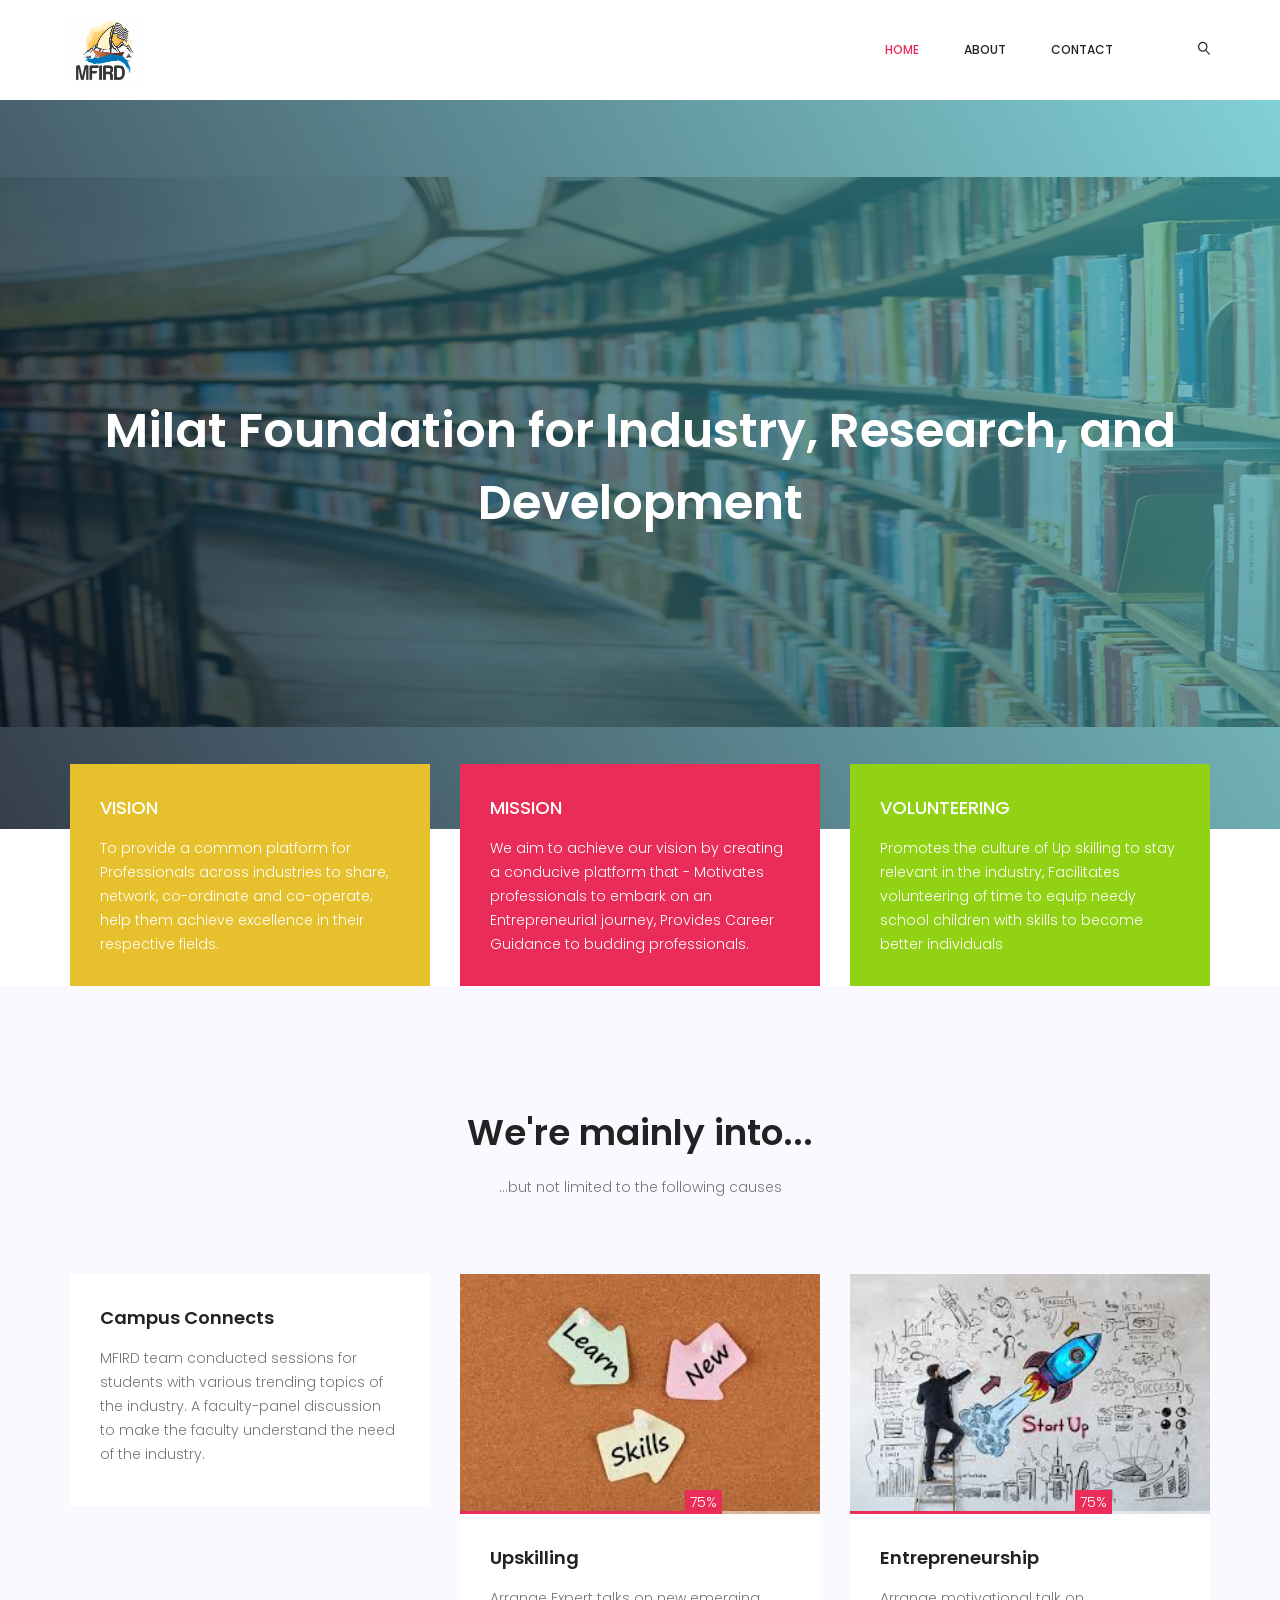
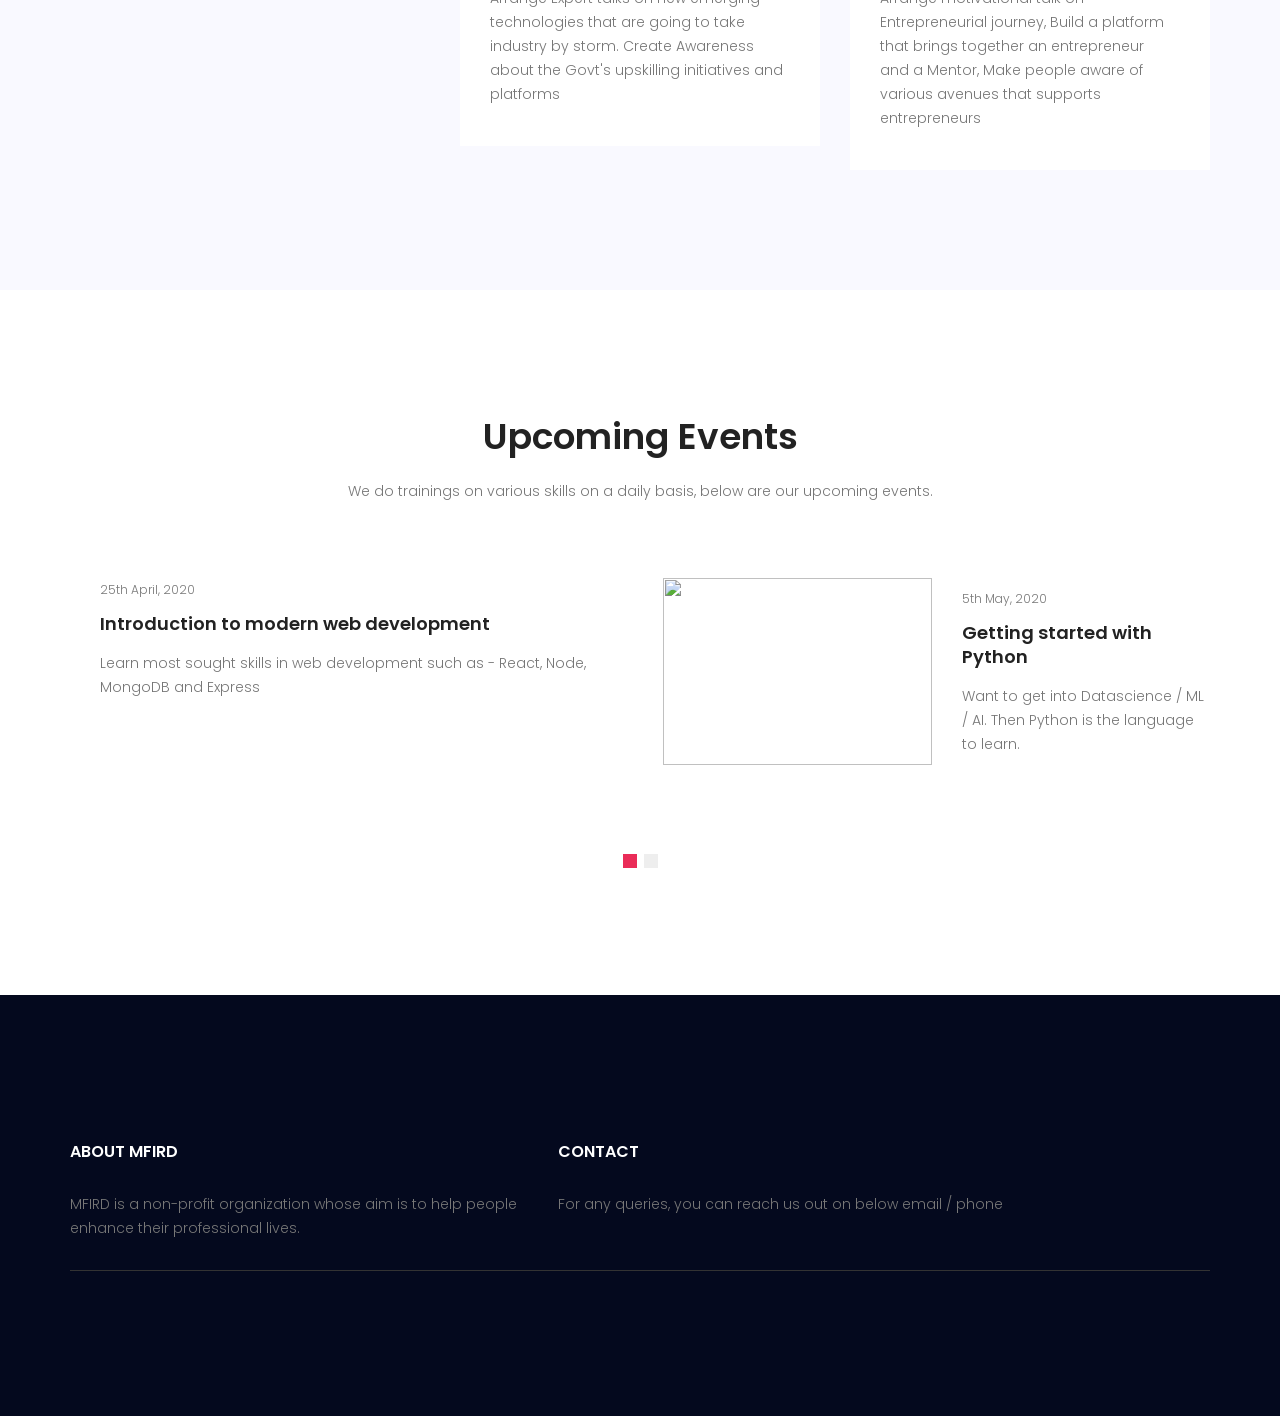
==== commit f3aa13e8: "removed tagline" ====
--- a/index.html
+++ b/index.html
@@ -89,11 +89,11 @@
         <div class="container">
           <div class="banner_content text-center">
             <h3>Milat Foundation for Industry, Research, and Development</h3>
-            <strong
+            <!-- <strong
               ><em>
                 Helping hands are better than praying lips - Mother Teresa
               </em></strong
-            >
+            > -->
           </div>
         </div>
       </div>
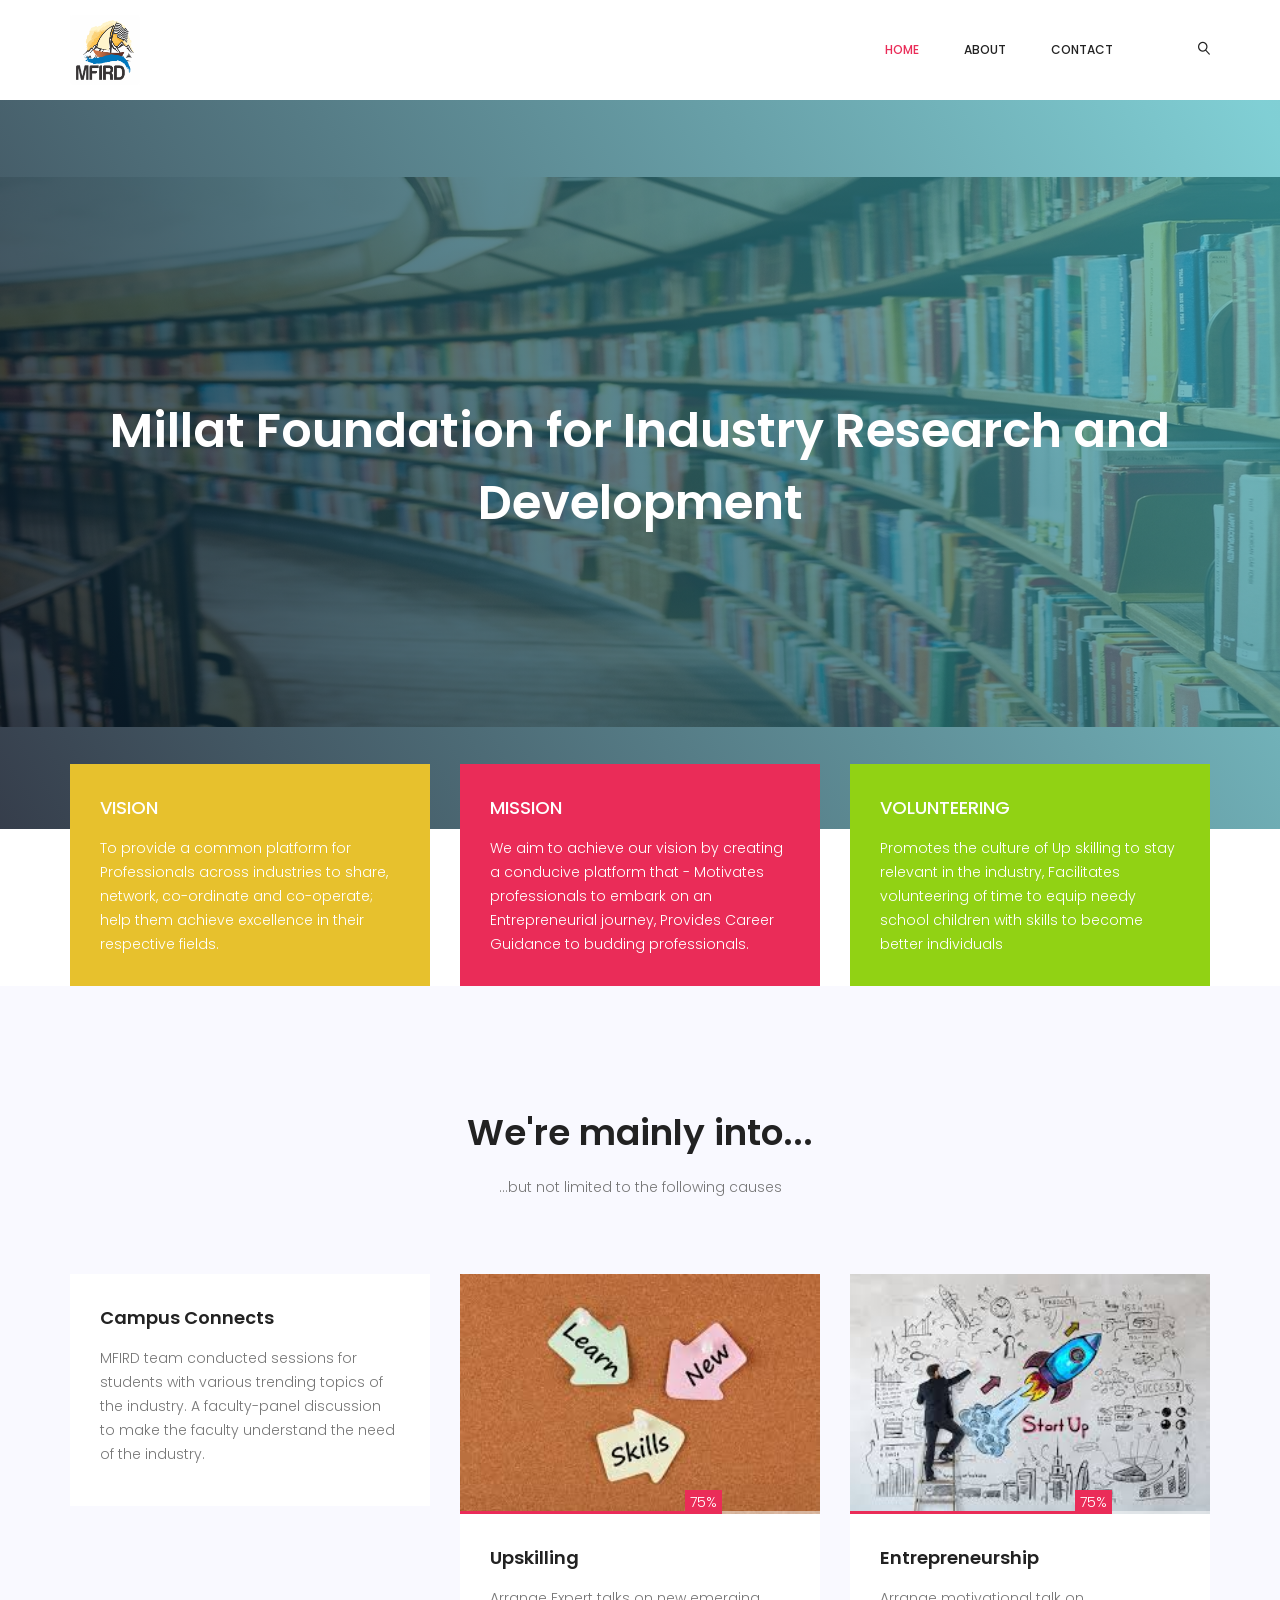
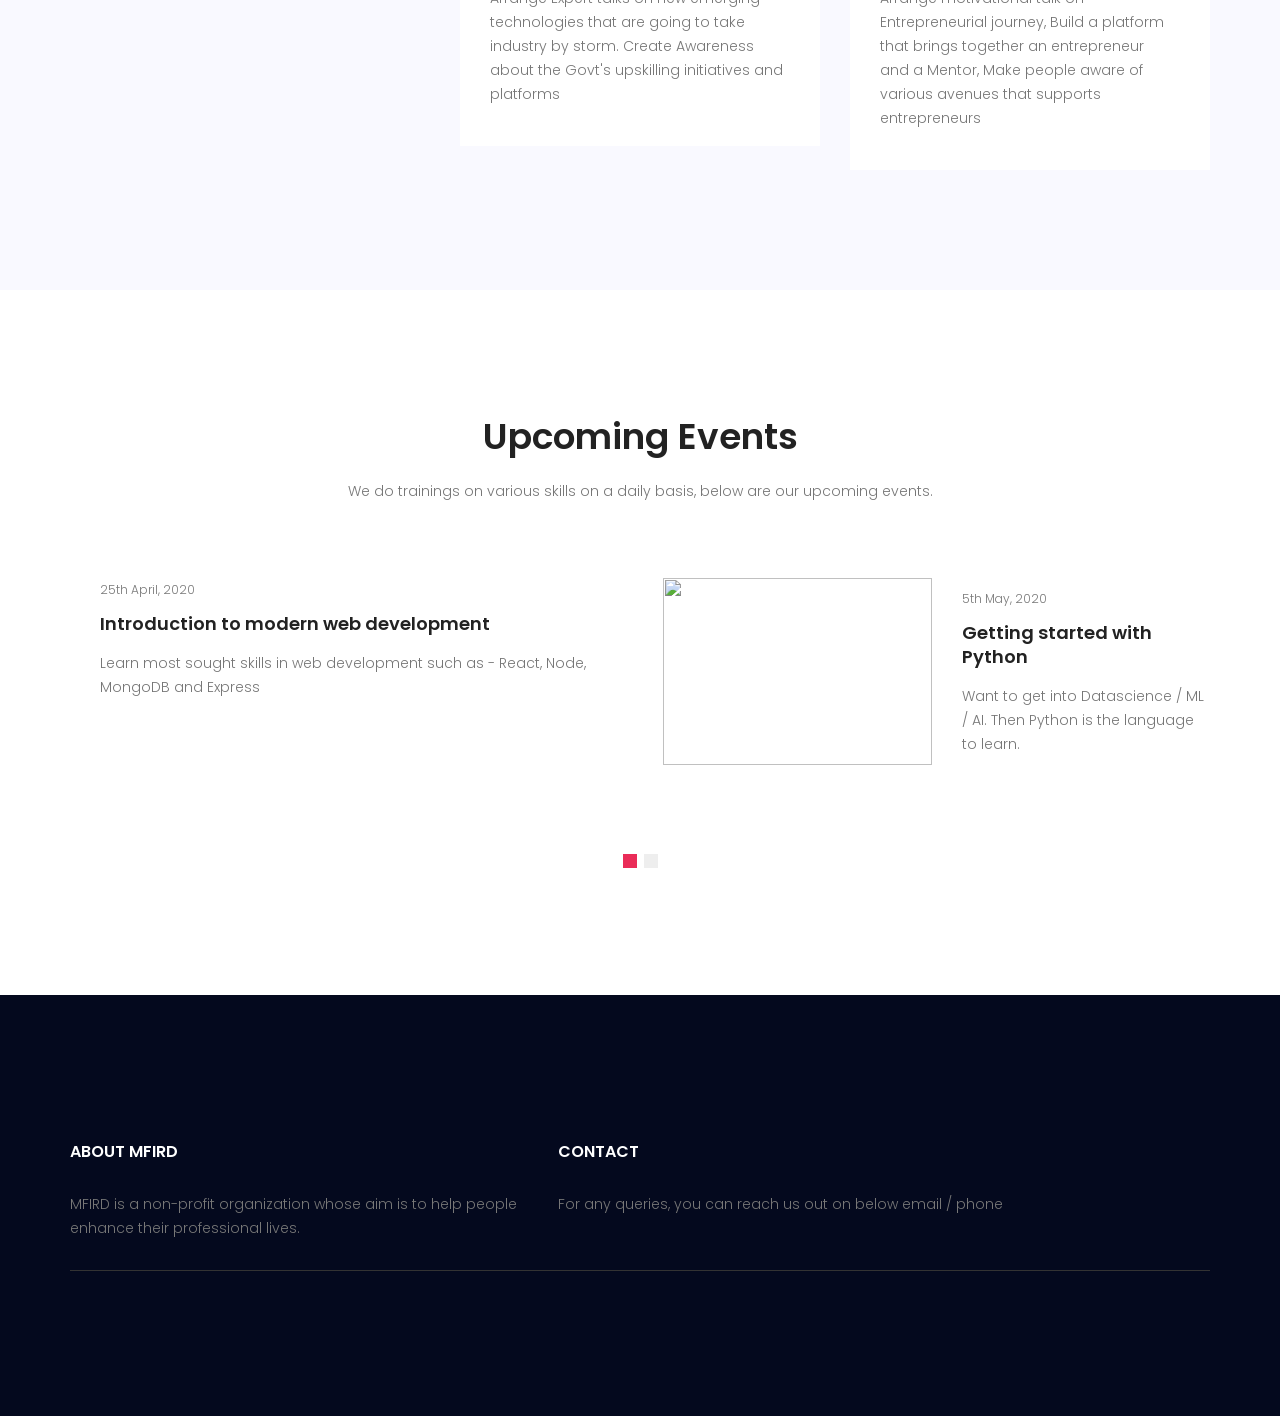
==== commit 51492dd9: "Minor fixes" ====
--- a/index.html
+++ b/index.html
@@ -7,9 +7,17 @@
       name="viewport"
       content="width=device-width, initial-scale=1, shrink-to-fit=no"
     />
-    <link rel="icon" href="img/favicon.png" type="image/png" />
+    <meta
+      name="description"
+      content="MFIRD is a non-profit organization whose aim is to help people enhance their professional lives."
+    />
+    <meta
+      name="keywords"
+      content="MFIRD, MFERD, MFHRD, Trainings, Millat, Millat Foundation, Millat Foundation for Industry, Research, and Development"
+    />
+    <link rel="icon" href="img/favicon.ico" type="image/png" />
     <title>
-      MFIRD - Milat Foundation for Industry, Research, and Development
+      MFIRD - Millat Foundation for Industry Research and Development
     </title>
     <!-- Bootstrap CSS -->
     <link rel="stylesheet" href="css/bootstrap.css" />
@@ -88,7 +96,7 @@
         ></div>
         <div class="container">
           <div class="banner_content text-center">
-            <h3>Milat Foundation for Industry, Research, and Development</h3>
+            <h3>Millat Foundation for Industry Research and Development</h3>
             <!-- <strong
               ><em>
                 Helping hands are better than praying lips - Mother Teresa
